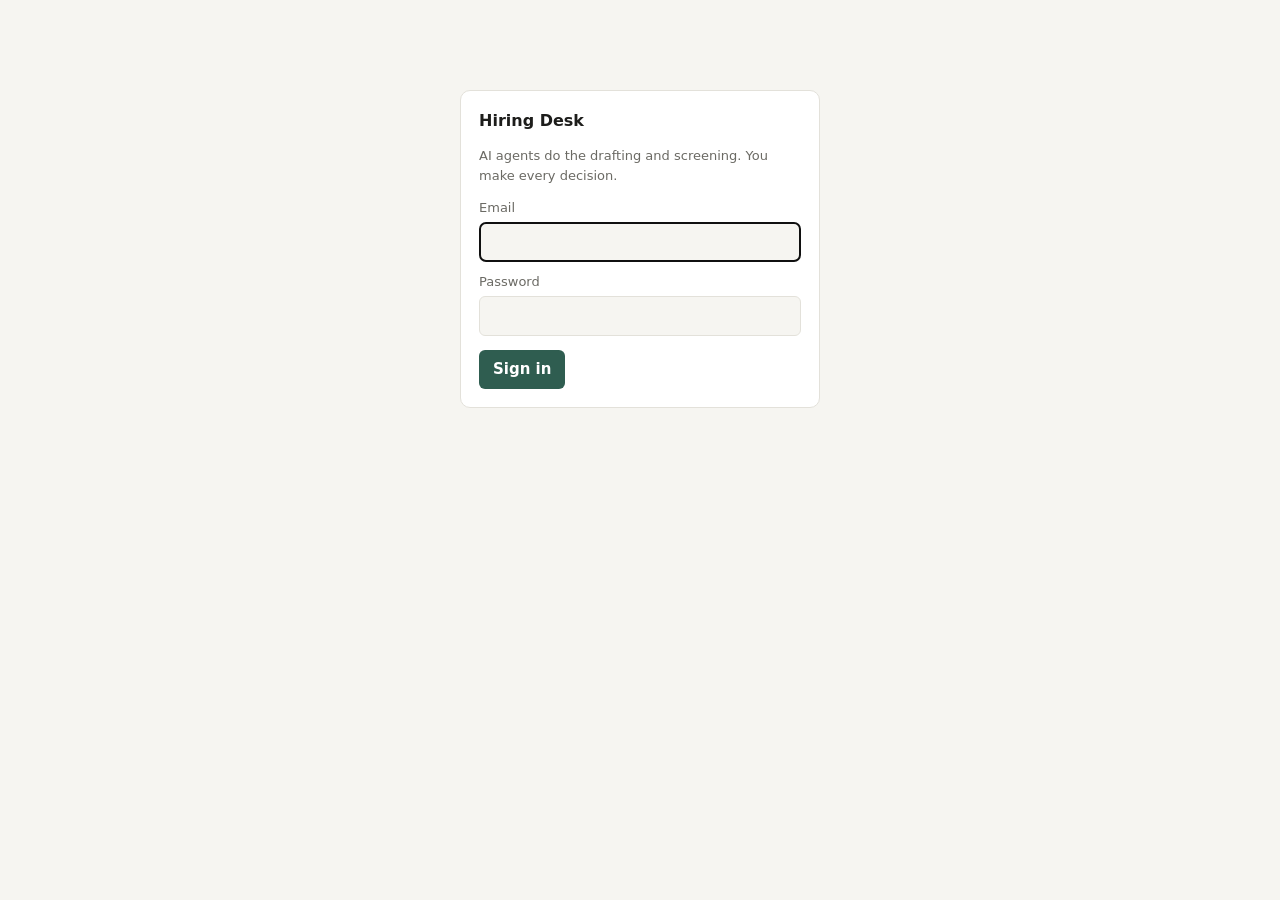
==== app/static/index.html @ 0bc6fd27 "App skeleton: HR agents, auth, tests and Dockerfile Hiring Desk prototype: four scoped AI agents (wr" ====
<!doctype html>
<html lang="en">
<head>
<meta charset="utf-8">
<meta name="viewport" content="width=device-width, initial-scale=1">
<title>Hiring Desk</title>
<style>
  :root {
    --bg: #f6f5f1; --panel: #ffffff; --ink: #1d1d1b; --muted: #6b6a64; --line: #e3e1da;
    --accent: #2f5d50; --accent-ink: #ffffff; --warn: #9a5b13; --bad: #a33a2b; --good: #2f6b3a;
    --chip: #eeece5;
  }
  @media (prefers-color-scheme: dark) {
    :root {
      --bg: #161614; --panel: #1f1f1c; --ink: #ecebe6; --muted: #9c9a92; --line: #33322e;
      --accent: #7fb8a4; --accent-ink: #10201b; --warn: #e0a95c; --bad: #e88a7b; --good: #8fcf98;
      --chip: #2a2a26;
    }
  }
  * { box-sizing: border-box; }
  body { margin: 0; background: var(--bg); color: var(--ink);
         font: 15px/1.5 system-ui, -apple-system, "Segoe UI", sans-serif; }
  header { display: flex; align-items: center; gap: 16px; padding: 14px 24px;
           border-bottom: 1px solid var(--line); background: var(--panel); flex-wrap: wrap; }
  header h1 { font-size: 17px; margin: 0; letter-spacing: .2px; }
  header .who { margin-left: auto; color: var(--muted); font-size: 13px; }
  nav { display: flex; gap: 4px; flex-wrap: wrap; }
  nav button { background: none; border: 0; padding: 6px 12px; border-radius: 6px; color: var(--muted); }
  nav button.on { background: var(--chip); color: var(--ink); font-weight: 600; }
  main { max-width: 1100px; margin: 0 auto; padding: 24px 16px 64px; }
  .panel { background: var(--panel); border: 1px solid var(--line); border-radius: 10px; padding: 18px; margin-bottom: 16px; }
  h2 { font-size: 16px; margin: 0 0 12px; }
  h3 { font-size: 14px; margin: 16px 0 6px; }
  label { display: block; font-size: 13px; color: var(--muted); margin: 10px 0 4px; }
  input, textarea, select { width: 100%; padding: 8px 10px; border: 1px solid var(--line); border-radius: 6px;
                            background: var(--bg); color: var(--ink); font: inherit; }
  textarea { min-height: 90px; resize: vertical; }
  button { font: inherit; cursor: pointer; }
  .btn { background: var(--accent); color: var(--accent-ink); border: 0; padding: 8px 14px; border-radius: 6px; font-weight: 600; }
  .btn.ghost { background: transparent; color: var(--ink); border: 1px solid var(--line); font-weight: 500; }
  .btn.small { padding: 4px 10px; font-size: 13px; }
  .btn:disabled { opacity: .5; cursor: wait; }
  .row { display: flex; gap: 8px; align-items: center; flex-wrap: wrap; }
  .grid2 { display: grid; grid-template-columns: 1fr 1fr; gap: 12px; }
  @media (max-width: 720px) { .grid2 { grid-template-columns: 1fr; } }
  table { width: 100%; border-collapse: collapse; font-size: 14px; }
  th, td { text-align: left; padding: 8px 6px; border-bottom: 1px solid var(--line); vertical-align: top; }
  th { color: var(--muted); font-weight: 500; font-size: 12px; text-transform: uppercase; letter-spacing: .4px; }
  .chip { display: inline-block; padding: 1px 8px; border-radius: 99px; background: var(--chip); font-size: 12px; }
  .score { font-variant-numeric: tabular-nums; font-weight: 700; }
  .muted { color: var(--muted); font-size: 13px; }
  .ok { color: var(--good); } .bad { color: var(--bad); } .warn { color: var(--warn); }
  pre.draft { white-space: pre-wrap; font: inherit; margin: 0; }
  .jobs { display: flex; gap: 6px; flex-wrap: wrap; margin-bottom: 12px; }
  .jobs button { border: 1px solid var(--line); background: var(--panel); color: var(--ink); padding: 6px 12px; border-radius: 99px; }
  .jobs button.on { border-color: var(--accent); box-shadow: inset 0 0 0 1px var(--accent); }
  #toast { position: fixed; bottom: 16px; left: 50%; transform: translateX(-50%); background: var(--ink); color: var(--bg);
           padding: 10px 16px; border-radius: 8px; font-size: 14px; display: none; max-width: 90vw; }
  .login { max-width: 360px; margin: 10vh auto; }
  details summary { cursor: pointer; color: var(--muted); font-size: 13px; }
  .hidden { display: none !important; }
</style>
</head>
<body>
<div id="app"></div>
<div id="toast"></div>
<script>
const $ = (s, el = document) => el.querySelector(s);
const esc = s => String(s ?? "").replace(/[&<>"']/g, c => ({"&":"&amp;","<":"&lt;",">":"&gt;",'"':"&quot;","'":"&#39;"}[c]));
const state = { token: sessionStorage.getItem("token"), user: null, tab: "jobs", jobId: null };

function toast(msg, ms = 3500) { const t = $("#toast"); t.textContent = msg; t.style.display = "block";
  clearTimeout(t._h); t._h = setTimeout(() => t.style.display = "none", ms); }

async function api(path, opts = {}) {
  const headers = opts.body instanceof FormData ? {} : { "Content-Type": "application/json" };
  if (state.token) headers.Authorization = "Bearer " + state.token;
  const res = await fetch(path, { ...opts, headers,
    body: opts.body instanceof FormData ? opts.body : opts.body && JSON.stringify(opts.body) });
  if (res.status === 401 && path !== "/auth/login") { logout(); throw new Error("Session expired, sign in again"); }
  const data = await res.json().catch(() => ({}));
  if (!res.ok) throw new Error(typeof data.detail === "string" ? data.detail : JSON.stringify(data.detail || data));
  return data;
}
async function busy(btn, fn) { btn.disabled = true; try { await fn(); } catch (e) { toast(e.message, 6000); } finally { btn.disabled = false; } }
function logout() { state.token = null; state.user = null; sessionStorage.removeItem("token"); render(); }

// ---------- login ----------
function loginView() {
  $("#app").innerHTML = `<div class="panel login"><h2>Hiring Desk</h2>
    <p class="muted">AI agents do the drafting and screening. You make every decision.</p>
    <form id="lf"><label>Email</label><input name="email" type="email" required autofocus>
    <label>Password</label><input name="password" type="password" required>
    <div style="margin-top:14px"><button class="btn">Sign in</button></div></form></div>`;
  $("#lf").onsubmit = async e => { e.preventDefault(); const f = new FormData(e.target);
    try { const r = await api("/auth/login", { method: "POST", body: { email: f.get("email"), password: f.get("password") } });
      state.token = r.access_token; state.user = r.user; sessionStorage.setItem("token", r.access_token);
      state.tab = r.user.role === "hr_admin" ? "jobs" : "mine"; render();
    } catch (err) { toast(err.message); } };
}

// ---------- shell ----------
const HR_TABS = [["jobs","Jobs & candidates"],["interviews","Interviews"],["drafts","Drafts to review"],["activity","Agent activity"],["team","Team"]];
const IV_TABS = [["mine","My interviews"]];
async function render() {
  if (!state.token) return loginView();
  if (!state.user) { try { state.user = await api("/auth/me"); } catch { return; } }
  const tabs = state.user.role === "hr_admin" ? HR_TABS : IV_TABS;
  $("#app").innerHTML = `<header><h1>Hiring Desk</h1><nav>${tabs.map(([k,l]) =>
    `<button data-tab="${k}" class="${state.tab===k?"on":""}">${l}</button>`).join("")}</nav>
    <span class="who">${esc(state.user.name)} · ${esc(state.user.role.replace("_"," "))}
    · <a href="#" id="lo">sign out</a></span></header><main id="main"></main>`;
  $("#lo").onclick = e => { e.preventDefault(); logout(); };
  document.querySelectorAll("nav button").forEach(b => b.onclick = () => { state.tab = b.dataset.tab; render(); });
  const views = { jobs: jobsView, interviews: interviewsView, drafts: draftsView, activity: activityView, team: teamView, mine: mineView };
  try { await views[state.tab](); } catch (e) { $("#main").innerHTML = `<div class="panel bad">${esc(e.message)}</div>`; }
}

// ---------- jobs & candidates ----------
async function jobsView() {
  const jobs = await api("/jobs");
  if (!state.jobId && jobs.length) state.jobId = jobs[0].id;
  const job = jobs.find(j => j.id === state.jobId);
  $("#main").innerHTML = `
    <div class="jobs">${jobs.map(j => `<button data-j="${j.id}" class="${j.id===state.jobId?"on":""}">${esc(j.title)}</button>`).join("")}
      <button id="newjob">+ New job</button></div>
    <div id="newjobp" class="panel ${jobs.length ? "hidden" : ""}"><h2>New job</h2>
      <form id="jf"><div class="grid2"><div><label>Title</label><input name="title" required></div>
      <div><label>Department</label><input name="department"></div></div>
      <label>Must-have requirements (the screening agent scores against these)</label>
      <textarea name="requirements" required placeholder="e.g. Python, FastAPI, Docker, 3+ years building APIs"></textarea>
      <label>Salary band (confidential: only the writing agent sees it, for offers)</label><input name="salary_band">
      <div style="margin-top:12px"><button class="btn">Create job</button></div></form></div>
    <div id="jobp"></div>`;
  document.querySelectorAll("[data-j]").forEach(b => b.onclick = () => { state.jobId = +b.dataset.j; render(); });
  $("#newjob").onclick = () => $("#newjobp").classList.toggle("hidden");
  $("#jf").onsubmit = async e => { e.preventDefault(); const f = Object.fromEntries(new FormData(e.target));
    try { const j = await api("/jobs", { method: "POST", body: f }); state.jobId = j.id; toast("Job created"); render(); } catch (err) { toast(err.message); } };
  if (job) await jobPanel(job);
}

async function jobPanel(job) {
  const [cands, users] = await Promise.all([api(`/jobs/${job.id}/candidates`), api("/users")]);
  const ivs = users.filter(u => u.is_active);
  $("#jobp").innerHTML = `
    <div class="panel"><div class="row"><h2 style="margin:0">${esc(job.title)}</h2>
      <span class="chip">${esc(job.department || "No department")}</span>
      <span class="muted" style="margin-left:auto">Salary band: ${esc(job.salary_band || "not set")}</span></div>
      <h3>Requirements</h3><div class="muted">${esc(job.requirements)}</div>
      <h3>Job description</h3>${job.description ? `<pre class="draft">${esc(job.description)}</pre>` : `<p class="muted">None yet.</p>`}
      <div class="row" style="margin-top:12px"><button class="btn ghost small" id="jd">✍️ Writing agent: draft job description</button></div></div>
    <div class="panel"><div class="row"><h2 style="margin:0">Candidates (${cands.length})</h2>
      <button class="btn small" id="screen" style="margin-left:auto">🔎 Screening agent: screen new resumes</button></div>
      <form id="up" class="row" style="margin:12px 0"><input type="file" name="files" multiple accept=".txt,.md,.pdf" style="flex:1">
        <button class="btn ghost small">Upload resumes</button></form>
      ${cands.length ? `<table><tr><th>Score</th><th>Candidate</th><th>Why</th><th>Status</th><th></th></tr>
      ${cands.map(c => `<tr><td class="score">${c.score ?? "–"}</td>
        <td><b>${esc(c.name)}</b><div class="muted">${esc(c.email)}</div></td>
        <td>${c.screening ? `${esc(c.screening.summary)}
          ${c.screening.strengths?.length ? `<div class="ok muted">+ ${c.screening.strengths.map(esc).join(", ")}</div>` : ""}
          ${c.screening.gaps?.length ? `<div class="warn muted">− ${c.screening.gaps.map(esc).join(", ")}</div>` : ""}` : `<span class="muted">Not screened</span>`}
          ${c.feedback_summary ? `<details><summary>Interview feedback summary</summary><pre class="draft">${esc(c.feedback_summary)}</pre></details>` : ""}
          <details><summary>Resume</summary><pre class="draft muted">${esc(c.resume_text)}</pre></details></td>
        <td><select data-st="${c.id}">${["new","screened","shortlisted","interviewing","offered","rejected"].map(s =>
          `<option ${s===c.status?"selected":""}>${s}</option>`).join("")}</select></td>
        <td><div class="row" style="flex-direction:column;align-items:stretch">
          <button class="btn ghost small" data-sched="${c.id}">📅 Schedule</button>
          <button class="btn ghost small" data-sum="${c.id}">🧾 Summarise feedback</button>
          <button class="btn ghost small" data-offer="${c.id}">📄 Draft offer</button>
          <button class="btn ghost small" data-rej="${c.id}">✉️ Draft rejection</button></div>
          <form class="hidden panel" data-sf="${c.id}" style="margin-top:8px;padding:10px">
            <label>Interviewer</label><select name="iv">${ivs.map(u => `<option value="${u.id}">${esc(u.name)} (${u.role.replace("_"," ")})</option>`).join("")}</select>
            <label>Slots to offer</label><input type="datetime-local" name="s1" required><input type="datetime-local" name="s2"><input type="datetime-local" name="s3">
            <button class="btn small" style="margin-top:8px">Propose & draft invite</button></form></td></tr>`).join("")}</table>`
      : `<p class="muted">No candidates yet. Upload .txt or .pdf resumes (try the files in sample_data/).</p>`}</div>`;

  const agent = (path, body, msg) => async () => { const r = await api(path, { method: "POST", body }); toast(msg || r.summary); render(); };
  $("#jd").onclick = e => busy(e.target, agent("/agents/writing/job_description", { job_id: job.id }, "Draft ready in 'Drafts to review'"));
  $("#screen").onclick = e => busy(e.target, agent("/agents/screening/screen", { job_id: job.id }));
  $("#up").onsubmit = e => { e.preventDefault(); const btn = $("button", e.target);
    busy(btn, async () => { const r = await api(`/jobs/${job.id}/candidates/upload`, { method: "POST", body: new FormData(e.target) });
      toast(`Added ${r.created.length}` + (r.skipped.length ? `, skipped ${r.skipped.length}: ${r.skipped.map(s => s.file + " (" + s.reason + ")").join("; ")}` : ""), 6000); render(); }); };
  document.querySelectorAll("[data-st]").forEach(s => s.onchange = async () => {
    try { await api(`/candidates/${s.dataset.st}/status`, { method: "POST", body: { status: s.value } }); toast("Status updated"); } catch (e) { toast(e.message); } });
  document.querySelectorAll("[data-offer]").forEach(b => b.onclick = () => busy(b, agent("/agents/writing/offer", { candidate_id: +b.dataset.offer }, "Offer draft ready in 'Drafts to review'")));
  document.querySelectorAll("[data-rej]").forEach(b => b.onclick = () => busy(b, agent("/agents/writing/rejection", { candidate_id: +b.dataset.rej }, "Rejection draft ready in 'Drafts to review'")));
  document.querySelectorAll("[data-sum]").forEach(b => b.onclick = () => busy(b, agent("/agents/feedback/summarize", { candidate_id: +b.dataset.sum })));
  document.querySelectorAll("[data-sched]").forEach(b => b.onclick = () => $(`[data-sf="${b.dataset.sched}"]`).classList.toggle("hidden"));
  document.querySelectorAll("[data-sf]").forEach(f => f.onsubmit = e => { e.preventDefault(); const d = new FormData(f);
    const slots = ["s1","s2","s3"].map(k => d.get(k)).filter(Boolean);
    busy($("button", f), agent("/agents/scheduling/propose", { candidate_id: +f.dataset.sf, interviewer_id: +d.get("iv"), slots }, "Interview proposed. Invite draft is in 'Drafts to review'")); });
}

// ---------- interviews ----------
async function interviewsView() {
  const rows = await api("/interviews");
  $("#main").innerHTML = `<div class="panel"><div class="row"><h2 style="margin:0">Interviews</h2>
    <button class="btn small" id="chase" style="margin-left:auto">🔔 Feedback agent: chase missing feedback</button></div>
    ${rows.length ? `<table><tr><th>Candidate</th><th>Job</th><th>Interviewer</th><th>When</th><th>Feedback</th></tr>
    ${rows.map(i => `<tr><td>${esc(i.candidate.name)}</td><td>${esc(i.job.title)}</td><td>${esc(i.interviewer.name)}</td>
      <td>${i.scheduled_at ? esc(i.scheduled_at.replace("T"," ")) : `<span class="chip">proposed</span>
        <form class="row" data-cf="${i.id}" style="margin-top:6px"><select name="slot">${i.proposed_slots.map(s => `<option>${esc(s)}</option>`).join("")}</select>
        <button class="btn ghost small">Confirm slot</button></form>`}</td>
      <td>${i.feedback ? `<b>${i.feedback.rating}/5</b> <span class="muted">${esc(i.feedback.notes)}</span>` : `<span class="muted">waiting</span>`}</td></tr>`).join("")}</table>`
    : `<p class="muted">No interviews yet. Schedule one from a candidate row.</p>`}</div>`;
  $("#chase").onclick = e => busy(e.target, async () => { const r = await api("/agents/feedback/chase", { method: "POST", body: {} }); toast(r.summary + (r.drafts.length ? ". Reminders are in 'Drafts to review'" : "")); });
  document.querySelectorAll("[data-cf]").forEach(f => f.onsubmit = e => { e.preventDefault();
    busy($("button", f), async () => { await api(`/interviews/${f.dataset.cf}/confirm`, { method: "POST", body: { slot: new FormData(f).get("slot") } }); toast("Slot confirmed"); render(); }); });
}

// ---------- drafts ----------
async function draftsView() {
  const drafts = await api("/drafts?status=pending");
  $("#main").innerHTML = `<div class="panel"><h2>Drafts to review (${drafts.length})</h2>
    <p class="muted">Agents never send anything. Edit, approve, then copy and send it yourself.</p></div>
    ${drafts.map(d => `<div class="panel" data-d="${d.id}"><div class="row"><span class="chip">${esc(d.kind.replace("_"," "))}</span>
      <span class="muted">by ${esc(d.agent)} agent${d.recipient ? " · to " + esc(d.recipient) : ""}</span></div>
      <label>Subject</label><input name="subject" value="${esc(d.subject)}">
      <label>Content</label><textarea name="content" style="min-height:200px">${esc(d.content)}</textarea>
      <div class="row" style="margin-top:10px"><button class="btn small" data-a="approve">Approve</button>
      <button class="btn ghost small" data-a="copy">Copy</button><button class="btn ghost small" data-a="discard">Discard</button></div></div>`).join("")
    || `<div class="panel muted">Nothing waiting for you.</div>`}`;
  document.querySelectorAll("[data-d]").forEach(p => p.querySelectorAll("[data-a]").forEach(b => b.onclick = () => {
    const id = p.dataset.d, content = $("[name=content]", p).value, subject = $("[name=subject]", p).value;
    if (b.dataset.a === "copy") return navigator.clipboard.writeText(subject + "\n\n" + content).then(() => toast("Copied"));
    busy(b, async () => { await api(`/drafts/${id}/${b.dataset.a}`, { method: "POST", body: b.dataset.a === "approve" ? { content, subject } : {} });
      toast(b.dataset.a === "approve" ? "Approved" : "Discarded"); render(); }); }));
}

// ---------- activity ----------
async function activityView() {
  const [runs, agents] = await Promise.all([api("/agent-runs"), api("/agents")]);
  $("#main").innerHTML = `<div class="panel"><h2>What each agent is allowed to touch</h2><table>
    <tr><th>Agent</th><th>Does</th><th>Scopes</th></tr>${agents.map(a => `<tr><td><b>${esc(a.name)}</b></td><td>${esc(a.description)}</td>
    <td>${a.scopes.map(s => `<span class="chip" title="${esc(s.meaning)}">${esc(s.scope)}</span>`).join(" ")}</td></tr>`).join("")}</table></div>
    <div class="panel"><h2>Agent activity log</h2><p class="muted">Every agent run, including denied and failed ones. Full traces are in AgentOps when it's configured.</p>
    ${runs.length ? `<table><tr><th>When</th><th>Agent</th><th>By</th><th>Result</th><th>Scopes used</th><th>ms</th></tr>
    ${runs.map(r => `<tr><td class="muted">${esc(r.created_at.replace("T"," "))}</td><td>${esc(r.agent)}.${esc(r.action)}</td><td>${esc(r.user)}</td>
      <td class="${r.status==="success"?"ok":"bad"}">${esc(r.status)}<div class="muted">${esc(r.summary || r.error)}</div></td>
      <td>${r.scopes_used.map(s => `<span class="chip">${esc(s)}</span>`).join(" ")}</td><td class="muted">${r.duration_ms}</td></tr>`).join("")}</table>`
    : `<p class="muted">No agent runs yet.</p>`}</div>`;
}

// ---------- team ----------
async function teamView() {
  const users = await api("/users");
  $("#main").innerHTML = `<div class="panel"><h2>Team</h2><table><tr><th>Name</th><th>Email</th><th>Role</th><th></th></tr>
    ${users.map(u => `<tr><td>${esc(u.name)}</td><td>${esc(u.email)}</td><td><span class="chip">${esc(u.role.replace("_"," "))}</span></td>
    <td>${u.is_active ? (u.id === state.user.id ? "" : `<button class="btn ghost small" data-off="${u.id}">Deactivate</button>`) : `<span class="muted">deactivated</span>`}</td></tr>`).join("")}</table></div>
    <div class="panel"><h2>Add a person</h2><form id="uf"><div class="grid2">
      <div><label>Name</label><input name="name" required></div><div><label>Email</label><input name="email" type="email" required></div>
      <div><label>Temporary password (8+ characters)</label><input name="password" minlength="8" required></div>
      <div><label>Role</label><select name="role"><option value="interviewer">interviewer</option><option value="hr_admin">hr admin</option></select></div></div>
      <div style="margin-top:12px"><button class="btn">Add</button></div></form></div>`;
  $("#uf").onsubmit = async e => { e.preventDefault();
    try { await api("/users", { method: "POST", body: Object.fromEntries(new FormData(e.target)) }); toast("Added"); render(); } catch (err) { toast(err.message); } };
  document.querySelectorAll("[data-off]").forEach(b => b.onclick = () => busy(b, async () => { await api(`/users/${b.dataset.off}/deactivate`, { method: "POST" }); render(); }));
}

// ---------- interviewer ----------
async function mineView() {
  const rows = await api("/my/interviews");
  $("#main").innerHTML = rows.map(i => `<div class="panel"><div class="row"><h2 style="margin:0">${esc(i.candidate.name)}</h2>
      <span class="chip">${esc(i.job.title)}</span><span class="muted" style="margin-left:auto">${i.scheduled_at ? esc(i.scheduled_at.replace("T"," ")) : "time not confirmed yet"}</span></div>
      <details style="margin-top:8px" data-res="${i.candidate.id}"><summary>Resume</summary><pre class="draft muted">Loading…</pre></details>
      ${i.feedback ? `<p><b>Your feedback:</b> ${i.feedback.rating}/5 · ${esc(i.feedback.notes)}</p>`
      : i.scheduled_at ? `<form data-fb="${i.id}"><label>Rating</label><select name="rating">${[5,4,3,2,1].map(n => `<option>${n}</option>`).join("")}</select>
        <label>Notes</label><textarea name="notes" required></textarea><div style="margin-top:10px"><button class="btn small">Submit feedback</button></div></form>` : ""}</div>`).join("")
    || `<div class="panel muted">No interviews assigned to you yet.</div>`;
  document.querySelectorAll("[data-res]").forEach(d => d.addEventListener("toggle", async () => {
    if (!d.open || d._loaded) return; d._loaded = true;
    try { $("pre", d).textContent = (await api(`/candidates/${d.dataset.res}`)).resume_text; } catch (e) { $("pre", d).textContent = e.message; } }));
  document.querySelectorAll("[data-fb]").forEach(f => f.onsubmit = e => { e.preventDefault(); const d = new FormData(f);
    busy($("button", f), async () => { await api(`/interviews/${f.dataset.fb}/feedback`, { method: "POST", body: { rating: +d.get("rating"), notes: d.get("notes") } }); toast("Thanks, feedback saved"); render(); }); });
}

render();
</script>
</body>
</html>
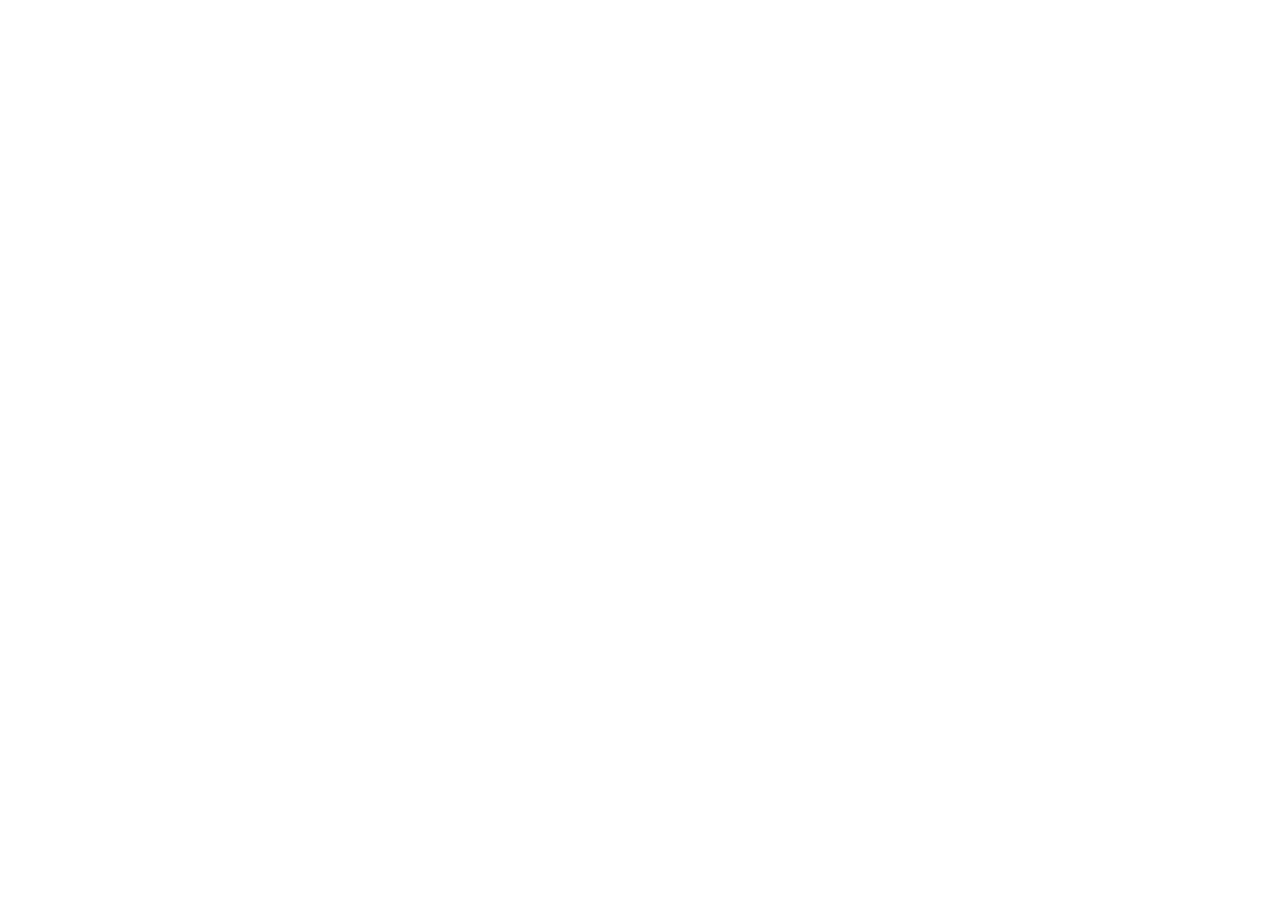
==== commit 9da91801: "Rebuild the UI as an HR cockpit Today view (what needs you, getting-started checklist, stage track p" ====
--- a/app/static/index.html
+++ b/app/static/index.html
@@ -4,277 +4,17 @@
 <meta charset="utf-8">
 <meta name="viewport" content="width=device-width, initial-scale=1">
 <title>Hiring Desk</title>
-<style>
-  :root {
-    --bg: #f6f5f1; --panel: #ffffff; --ink: #1d1d1b; --muted: #6b6a64; --line: #e3e1da;
-    --accent: #2f5d50; --accent-ink: #ffffff; --warn: #9a5b13; --bad: #a33a2b; --good: #2f6b3a;
-    --chip: #eeece5;
-  }
-  @media (prefers-color-scheme: dark) {
-    :root {
-      --bg: #161614; --panel: #1f1f1c; --ink: #ecebe6; --muted: #9c9a92; --line: #33322e;
-      --accent: #7fb8a4; --accent-ink: #10201b; --warn: #e0a95c; --bad: #e88a7b; --good: #8fcf98;
-      --chip: #2a2a26;
-    }
-  }
-  * { box-sizing: border-box; }
-  body { margin: 0; background: var(--bg); color: var(--ink);
-         font: 15px/1.5 system-ui, -apple-system, "Segoe UI", sans-serif; }
-  header { display: flex; align-items: center; gap: 16px; padding: 14px 24px;
-           border-bottom: 1px solid var(--line); background: var(--panel); flex-wrap: wrap; }
-  header h1 { font-size: 17px; margin: 0; letter-spacing: .2px; }
-  header .who { margin-left: auto; color: var(--muted); font-size: 13px; }
-  nav { display: flex; gap: 4px; flex-wrap: wrap; }
-  nav button { background: none; border: 0; padding: 6px 12px; border-radius: 6px; color: var(--muted); }
-  nav button.on { background: var(--chip); color: var(--ink); font-weight: 600; }
-  main { max-width: 1100px; margin: 0 auto; padding: 24px 16px 64px; }
-  .panel { background: var(--panel); border: 1px solid var(--line); border-radius: 10px; padding: 18px; margin-bottom: 16px; }
-  h2 { font-size: 16px; margin: 0 0 12px; }
-  h3 { font-size: 14px; margin: 16px 0 6px; }
-  label { display: block; font-size: 13px; color: var(--muted); margin: 10px 0 4px; }
-  input, textarea, select { width: 100%; padding: 8px 10px; border: 1px solid var(--line); border-radius: 6px;
-                            background: var(--bg); color: var(--ink); font: inherit; }
-  textarea { min-height: 90px; resize: vertical; }
-  button { font: inherit; cursor: pointer; }
-  .btn { background: var(--accent); color: var(--accent-ink); border: 0; padding: 8px 14px; border-radius: 6px; font-weight: 600; }
-  .btn.ghost { background: transparent; color: var(--ink); border: 1px solid var(--line); font-weight: 500; }
-  .btn.small { padding: 4px 10px; font-size: 13px; }
-  .btn:disabled { opacity: .5; cursor: wait; }
-  .row { display: flex; gap: 8px; align-items: center; flex-wrap: wrap; }
-  .grid2 { display: grid; grid-template-columns: 1fr 1fr; gap: 12px; }
-  @media (max-width: 720px) { .grid2 { grid-template-columns: 1fr; } }
-  table { width: 100%; border-collapse: collapse; font-size: 14px; }
-  th, td { text-align: left; padding: 8px 6px; border-bottom: 1px solid var(--line); vertical-align: top; }
-  th { color: var(--muted); font-weight: 500; font-size: 12px; text-transform: uppercase; letter-spacing: .4px; }
-  .chip { display: inline-block; padding: 1px 8px; border-radius: 99px; background: var(--chip); font-size: 12px; }
-  .score { font-variant-numeric: tabular-nums; font-weight: 700; }
-  .muted { color: var(--muted); font-size: 13px; }
-  .ok { color: var(--good); } .bad { color: var(--bad); } .warn { color: var(--warn); }
-  pre.draft { white-space: pre-wrap; font: inherit; margin: 0; }
-  .jobs { display: flex; gap: 6px; flex-wrap: wrap; margin-bottom: 12px; }
-  .jobs button { border: 1px solid var(--line); background: var(--panel); color: var(--ink); padding: 6px 12px; border-radius: 99px; }
-  .jobs button.on { border-color: var(--accent); box-shadow: inset 0 0 0 1px var(--accent); }
-  #toast { position: fixed; bottom: 16px; left: 50%; transform: translateX(-50%); background: var(--ink); color: var(--bg);
-           padding: 10px 16px; border-radius: 8px; font-size: 14px; display: none; max-width: 90vw; }
-  .login { max-width: 360px; margin: 10vh auto; }
-  details summary { cursor: pointer; color: var(--muted); font-size: 13px; }
-  .hidden { display: none !important; }
-</style>
+<link rel="icon" href="data:image/svg+xml,%3Csvg xmlns='http://www.w3.org/2000/svg' viewBox='0 0 32 32'%3E%3Crect width='32' height='32' rx='8' fill='%230e5e57'/%3E%3Cpath d='M11 11V9.5A1.5 1.5 0 0 1 12.5 8h7A1.5 1.5 0 0 1 21 9.5V11M8 11h16v12H8z' fill='none' stroke='white' stroke-width='2' stroke-linejoin='round'/%3E%3C/svg%3E">
+<link rel="preconnect" href="https://fonts.googleapis.com">
+<link rel="preconnect" href="https://fonts.gstatic.com" crossorigin>
+<link href="https://fonts.googleapis.com/css2?family=Hanken+Grotesk:wght@400;500;600;700&display=swap" rel="stylesheet">
+<link rel="stylesheet" href="/static/app.css">
 </head>
 <body>
-<div id="app"></div>
-<div id="toast"></div>
-<script>
-const $ = (s, el = document) => el.querySelector(s);
-const esc = s => String(s ?? "").replace(/[&<>"']/g, c => ({"&":"&amp;","<":"&lt;",">":"&gt;",'"':"&quot;","'":"&#39;"}[c]));
-const state = { token: sessionStorage.getItem("token"), user: null, tab: "jobs", jobId: null };
-
-function toast(msg, ms = 3500) { const t = $("#toast"); t.textContent = msg; t.style.display = "block";
-  clearTimeout(t._h); t._h = setTimeout(() => t.style.display = "none", ms); }
-
-async function api(path, opts = {}) {
-  const headers = opts.body instanceof FormData ? {} : { "Content-Type": "application/json" };
-  if (state.token) headers.Authorization = "Bearer " + state.token;
-  const res = await fetch(path, { ...opts, headers,
-    body: opts.body instanceof FormData ? opts.body : opts.body && JSON.stringify(opts.body) });
-  if (res.status === 401 && path !== "/auth/login") { logout(); throw new Error("Session expired, sign in again"); }
-  const data = await res.json().catch(() => ({}));
-  if (!res.ok) throw new Error(typeof data.detail === "string" ? data.detail : JSON.stringify(data.detail || data));
-  return data;
-}
-async function busy(btn, fn) { btn.disabled = true; try { await fn(); } catch (e) { toast(e.message, 6000); } finally { btn.disabled = false; } }
-function logout() { state.token = null; state.user = null; sessionStorage.removeItem("token"); render(); }
-
-// ---------- login ----------
-function loginView() {
-  $("#app").innerHTML = `<div class="panel login"><h2>Hiring Desk</h2>
-    <p class="muted">AI agents do the drafting and screening. You make every decision.</p>
-    <form id="lf"><label>Email</label><input name="email" type="email" required autofocus>
-    <label>Password</label><input name="password" type="password" required>
-    <div style="margin-top:14px"><button class="btn">Sign in</button></div></form></div>`;
-  $("#lf").onsubmit = async e => { e.preventDefault(); const f = new FormData(e.target);
-    try { const r = await api("/auth/login", { method: "POST", body: { email: f.get("email"), password: f.get("password") } });
-      state.token = r.access_token; state.user = r.user; sessionStorage.setItem("token", r.access_token);
-      state.tab = r.user.role === "hr_admin" ? "jobs" : "mine"; render();
-    } catch (err) { toast(err.message); } };
-}
-
-// ---------- shell ----------
-const HR_TABS = [["jobs","Jobs & candidates"],["interviews","Interviews"],["drafts","Drafts to review"],["activity","Agent activity"],["team","Team"]];
-const IV_TABS = [["mine","My interviews"]];
-async function render() {
-  if (!state.token) return loginView();
-  if (!state.user) { try { state.user = await api("/auth/me"); } catch { return; } }
-  const tabs = state.user.role === "hr_admin" ? HR_TABS : IV_TABS;
-  $("#app").innerHTML = `<header><h1>Hiring Desk</h1><nav>${tabs.map(([k,l]) =>
-    `<button data-tab="${k}" class="${state.tab===k?"on":""}">${l}</button>`).join("")}</nav>
-    <span class="who">${esc(state.user.name)} · ${esc(state.user.role.replace("_"," "))}
-    · <a href="#" id="lo">sign out</a></span></header><main id="main"></main>`;
-  $("#lo").onclick = e => { e.preventDefault(); logout(); };
-  document.querySelectorAll("nav button").forEach(b => b.onclick = () => { state.tab = b.dataset.tab; render(); });
-  const views = { jobs: jobsView, interviews: interviewsView, drafts: draftsView, activity: activityView, team: teamView, mine: mineView };
-  try { await views[state.tab](); } catch (e) { $("#main").innerHTML = `<div class="panel bad">${esc(e.message)}</div>`; }
-}
-
-// ---------- jobs & candidates ----------
-async function jobsView() {
-  const jobs = await api("/jobs");
-  if (!state.jobId && jobs.length) state.jobId = jobs[0].id;
-  const job = jobs.find(j => j.id === state.jobId);
-  $("#main").innerHTML = `
-    <div class="jobs">${jobs.map(j => `<button data-j="${j.id}" class="${j.id===state.jobId?"on":""}">${esc(j.title)}</button>`).join("")}
-      <button id="newjob">+ New job</button></div>
-    <div id="newjobp" class="panel ${jobs.length ? "hidden" : ""}"><h2>New job</h2>
-      <form id="jf"><div class="grid2"><div><label>Title</label><input name="title" required></div>
-      <div><label>Department</label><input name="department"></div></div>
-      <label>Must-have requirements (the screening agent scores against these)</label>
-      <textarea name="requirements" required placeholder="e.g. Python, FastAPI, Docker, 3+ years building APIs"></textarea>
-      <label>Salary band (confidential: only the writing agent sees it, for offers)</label><input name="salary_band">
-      <div style="margin-top:12px"><button class="btn">Create job</button></div></form></div>
-    <div id="jobp"></div>`;
-  document.querySelectorAll("[data-j]").forEach(b => b.onclick = () => { state.jobId = +b.dataset.j; render(); });
-  $("#newjob").onclick = () => $("#newjobp").classList.toggle("hidden");
-  $("#jf").onsubmit = async e => { e.preventDefault(); const f = Object.fromEntries(new FormData(e.target));
-    try { const j = await api("/jobs", { method: "POST", body: f }); state.jobId = j.id; toast("Job created"); render(); } catch (err) { toast(err.message); } };
-  if (job) await jobPanel(job);
-}
-
-async function jobPanel(job) {
-  const [cands, users] = await Promise.all([api(`/jobs/${job.id}/candidates`), api("/users")]);
-  const ivs = users.filter(u => u.is_active);
-  $("#jobp").innerHTML = `
-    <div class="panel"><div class="row"><h2 style="margin:0">${esc(job.title)}</h2>
-      <span class="chip">${esc(job.department || "No department")}</span>
-      <span class="muted" style="margin-left:auto">Salary band: ${esc(job.salary_band || "not set")}</span></div>
-      <h3>Requirements</h3><div class="muted">${esc(job.requirements)}</div>
-      <h3>Job description</h3>${job.description ? `<pre class="draft">${esc(job.description)}</pre>` : `<p class="muted">None yet.</p>`}
-      <div class="row" style="margin-top:12px"><button class="btn ghost small" id="jd">✍️ Writing agent: draft job description</button></div></div>
-    <div class="panel"><div class="row"><h2 style="margin:0">Candidates (${cands.length})</h2>
-      <button class="btn small" id="screen" style="margin-left:auto">🔎 Screening agent: screen new resumes</button></div>
-      <form id="up" class="row" style="margin:12px 0"><input type="file" name="files" multiple accept=".txt,.md,.pdf" style="flex:1">
-        <button class="btn ghost small">Upload resumes</button></form>
-      ${cands.length ? `<table><tr><th>Score</th><th>Candidate</th><th>Why</th><th>Status</th><th></th></tr>
-      ${cands.map(c => `<tr><td class="score">${c.score ?? "–"}</td>
-        <td><b>${esc(c.name)}</b><div class="muted">${esc(c.email)}</div></td>
-        <td>${c.screening ? `${esc(c.screening.summary)}
-          ${c.screening.strengths?.length ? `<div class="ok muted">+ ${c.screening.strengths.map(esc).join(", ")}</div>` : ""}
-          ${c.screening.gaps?.length ? `<div class="warn muted">− ${c.screening.gaps.map(esc).join(", ")}</div>` : ""}` : `<span class="muted">Not screened</span>`}
-          ${c.feedback_summary ? `<details><summary>Interview feedback summary</summary><pre class="draft">${esc(c.feedback_summary)}</pre></details>` : ""}
-          <details><summary>Resume</summary><pre class="draft muted">${esc(c.resume_text)}</pre></details></td>
-        <td><select data-st="${c.id}">${["new","screened","shortlisted","interviewing","offered","rejected"].map(s =>
-          `<option ${s===c.status?"selected":""}>${s}</option>`).join("")}</select></td>
-        <td><div class="row" style="flex-direction:column;align-items:stretch">
-          <button class="btn ghost small" data-sched="${c.id}">📅 Schedule</button>
-          <button class="btn ghost small" data-sum="${c.id}">🧾 Summarise feedback</button>
-          <button class="btn ghost small" data-offer="${c.id}">📄 Draft offer</button>
-          <button class="btn ghost small" data-rej="${c.id}">✉️ Draft rejection</button></div>
-          <form class="hidden panel" data-sf="${c.id}" style="margin-top:8px;padding:10px">
-            <label>Interviewer</label><select name="iv">${ivs.map(u => `<option value="${u.id}">${esc(u.name)} (${u.role.replace("_"," ")})</option>`).join("")}</select>
-            <label>Slots to offer</label><input type="datetime-local" name="s1" required><input type="datetime-local" name="s2"><input type="datetime-local" name="s3">
-            <button class="btn small" style="margin-top:8px">Propose & draft invite</button></form></td></tr>`).join("")}</table>`
-      : `<p class="muted">No candidates yet. Upload .txt or .pdf resumes (try the files in sample_data/).</p>`}</div>`;
-
-  const agent = (path, body, msg) => async () => { const r = await api(path, { method: "POST", body }); toast(msg || r.summary); render(); };
-  $("#jd").onclick = e => busy(e.target, agent("/agents/writing/job_description", { job_id: job.id }, "Draft ready in 'Drafts to review'"));
-  $("#screen").onclick = e => busy(e.target, agent("/agents/screening/screen", { job_id: job.id }));
-  $("#up").onsubmit = e => { e.preventDefault(); const btn = $("button", e.target);
-    busy(btn, async () => { const r = await api(`/jobs/${job.id}/candidates/upload`, { method: "POST", body: new FormData(e.target) });
-      toast(`Added ${r.created.length}` + (r.skipped.length ? `, skipped ${r.skipped.length}: ${r.skipped.map(s => s.file + " (" + s.reason + ")").join("; ")}` : ""), 6000); render(); }); };
-  document.querySelectorAll("[data-st]").forEach(s => s.onchange = async () => {
-    try { await api(`/candidates/${s.dataset.st}/status`, { method: "POST", body: { status: s.value } }); toast("Status updated"); } catch (e) { toast(e.message); } });
-  document.querySelectorAll("[data-offer]").forEach(b => b.onclick = () => busy(b, agent("/agents/writing/offer", { candidate_id: +b.dataset.offer }, "Offer draft ready in 'Drafts to review'")));
-  document.querySelectorAll("[data-rej]").forEach(b => b.onclick = () => busy(b, agent("/agents/writing/rejection", { candidate_id: +b.dataset.rej }, "Rejection draft ready in 'Drafts to review'")));
-  document.querySelectorAll("[data-sum]").forEach(b => b.onclick = () => busy(b, agent("/agents/feedback/summarize", { candidate_id: +b.dataset.sum })));
-  document.querySelectorAll("[data-sched]").forEach(b => b.onclick = () => $(`[data-sf="${b.dataset.sched}"]`).classList.toggle("hidden"));
-  document.querySelectorAll("[data-sf]").forEach(f => f.onsubmit = e => { e.preventDefault(); const d = new FormData(f);
-    const slots = ["s1","s2","s3"].map(k => d.get(k)).filter(Boolean);
-    busy($("button", f), agent("/agents/scheduling/propose", { candidate_id: +f.dataset.sf, interviewer_id: +d.get("iv"), slots }, "Interview proposed. Invite draft is in 'Drafts to review'")); });
-}
-
-// ---------- interviews ----------
-async function interviewsView() {
-  const rows = await api("/interviews");
-  $("#main").innerHTML = `<div class="panel"><div class="row"><h2 style="margin:0">Interviews</h2>
-    <button class="btn small" id="chase" style="margin-left:auto">🔔 Feedback agent: chase missing feedback</button></div>
-    ${rows.length ? `<table><tr><th>Candidate</th><th>Job</th><th>Interviewer</th><th>When</th><th>Feedback</th></tr>
-    ${rows.map(i => `<tr><td>${esc(i.candidate.name)}</td><td>${esc(i.job.title)}</td><td>${esc(i.interviewer.name)}</td>
-      <td>${i.scheduled_at ? esc(i.scheduled_at.replace("T"," ")) : `<span class="chip">proposed</span>
-        <form class="row" data-cf="${i.id}" style="margin-top:6px"><select name="slot">${i.proposed_slots.map(s => `<option>${esc(s)}</option>`).join("")}</select>
-        <button class="btn ghost small">Confirm slot</button></form>`}</td>
-      <td>${i.feedback ? `<b>${i.feedback.rating}/5</b> <span class="muted">${esc(i.feedback.notes)}</span>` : `<span class="muted">waiting</span>`}</td></tr>`).join("")}</table>`
-    : `<p class="muted">No interviews yet. Schedule one from a candidate row.</p>`}</div>`;
-  $("#chase").onclick = e => busy(e.target, async () => { const r = await api("/agents/feedback/chase", { method: "POST", body: {} }); toast(r.summary + (r.drafts.length ? ". Reminders are in 'Drafts to review'" : "")); });
-  document.querySelectorAll("[data-cf]").forEach(f => f.onsubmit = e => { e.preventDefault();
-    busy($("button", f), async () => { await api(`/interviews/${f.dataset.cf}/confirm`, { method: "POST", body: { slot: new FormData(f).get("slot") } }); toast("Slot confirmed"); render(); }); });
-}
-
-// ---------- drafts ----------
-async function draftsView() {
-  const drafts = await api("/drafts?status=pending");
-  $("#main").innerHTML = `<div class="panel"><h2>Drafts to review (${drafts.length})</h2>
-    <p class="muted">Agents never send anything. Edit, approve, then copy and send it yourself.</p></div>
-    ${drafts.map(d => `<div class="panel" data-d="${d.id}"><div class="row"><span class="chip">${esc(d.kind.replace("_"," "))}</span>
-      <span class="muted">by ${esc(d.agent)} agent${d.recipient ? " · to " + esc(d.recipient) : ""}</span></div>
-      <label>Subject</label><input name="subject" value="${esc(d.subject)}">
-      <label>Content</label><textarea name="content" style="min-height:200px">${esc(d.content)}</textarea>
-      <div class="row" style="margin-top:10px"><button class="btn small" data-a="approve">Approve</button>
-      <button class="btn ghost small" data-a="copy">Copy</button><button class="btn ghost small" data-a="discard">Discard</button></div></div>`).join("")
-    || `<div class="panel muted">Nothing waiting for you.</div>`}`;
-  document.querySelectorAll("[data-d]").forEach(p => p.querySelectorAll("[data-a]").forEach(b => b.onclick = () => {
-    const id = p.dataset.d, content = $("[name=content]", p).value, subject = $("[name=subject]", p).value;
-    if (b.dataset.a === "copy") return navigator.clipboard.writeText(subject + "\n\n" + content).then(() => toast("Copied"));
-    busy(b, async () => { await api(`/drafts/${id}/${b.dataset.a}`, { method: "POST", body: b.dataset.a === "approve" ? { content, subject } : {} });
-      toast(b.dataset.a === "approve" ? "Approved" : "Discarded"); render(); }); }));
-}
-
-// ---------- activity ----------
-async function activityView() {
-  const [runs, agents] = await Promise.all([api("/agent-runs"), api("/agents")]);
-  $("#main").innerHTML = `<div class="panel"><h2>What each agent is allowed to touch</h2><table>
-    <tr><th>Agent</th><th>Does</th><th>Scopes</th></tr>${agents.map(a => `<tr><td><b>${esc(a.name)}</b></td><td>${esc(a.description)}</td>
-    <td>${a.scopes.map(s => `<span class="chip" title="${esc(s.meaning)}">${esc(s.scope)}</span>`).join(" ")}</td></tr>`).join("")}</table></div>
-    <div class="panel"><h2>Agent activity log</h2><p class="muted">Every agent run, including denied and failed ones. Full traces are in AgentOps when it's configured.</p>
-    ${runs.length ? `<table><tr><th>When</th><th>Agent</th><th>By</th><th>Result</th><th>Scopes used</th><th>ms</th></tr>
-    ${runs.map(r => `<tr><td class="muted">${esc(r.created_at.replace("T"," "))}</td><td>${esc(r.agent)}.${esc(r.action)}</td><td>${esc(r.user)}</td>
-      <td class="${r.status==="success"?"ok":"bad"}">${esc(r.status)}<div class="muted">${esc(r.summary || r.error)}</div></td>
-      <td>${r.scopes_used.map(s => `<span class="chip">${esc(s)}</span>`).join(" ")}</td><td class="muted">${r.duration_ms}</td></tr>`).join("")}</table>`
-    : `<p class="muted">No agent runs yet.</p>`}</div>`;
-}
-
-// ---------- team ----------
-async function teamView() {
-  const users = await api("/users");
-  $("#main").innerHTML = `<div class="panel"><h2>Team</h2><table><tr><th>Name</th><th>Email</th><th>Role</th><th></th></tr>
-    ${users.map(u => `<tr><td>${esc(u.name)}</td><td>${esc(u.email)}</td><td><span class="chip">${esc(u.role.replace("_"," "))}</span></td>
-    <td>${u.is_active ? (u.id === state.user.id ? "" : `<button class="btn ghost small" data-off="${u.id}">Deactivate</button>`) : `<span class="muted">deactivated</span>`}</td></tr>`).join("")}</table></div>
-    <div class="panel"><h2>Add a person</h2><form id="uf"><div class="grid2">
-      <div><label>Name</label><input name="name" required></div><div><label>Email</label><input name="email" type="email" required></div>
-      <div><label>Temporary password (8+ characters)</label><input name="password" minlength="8" required></div>
-      <div><label>Role</label><select name="role"><option value="interviewer">interviewer</option><option value="hr_admin">hr admin</option></select></div></div>
-      <div style="margin-top:12px"><button class="btn">Add</button></div></form></div>`;
-  $("#uf").onsubmit = async e => { e.preventDefault();
-    try { await api("/users", { method: "POST", body: Object.fromEntries(new FormData(e.target)) }); toast("Added"); render(); } catch (err) { toast(err.message); } };
-  document.querySelectorAll("[data-off]").forEach(b => b.onclick = () => busy(b, async () => { await api(`/users/${b.dataset.off}/deactivate`, { method: "POST" }); render(); }));
-}
-
-// ---------- interviewer ----------
-async function mineView() {
-  const rows = await api("/my/interviews");
-  $("#main").innerHTML = rows.map(i => `<div class="panel"><div class="row"><h2 style="margin:0">${esc(i.candidate.name)}</h2>
-      <span class="chip">${esc(i.job.title)}</span><span class="muted" style="margin-left:auto">${i.scheduled_at ? esc(i.scheduled_at.replace("T"," ")) : "time not confirmed yet"}</span></div>
-      <details style="margin-top:8px" data-res="${i.candidate.id}"><summary>Resume</summary><pre class="draft muted">Loading…</pre></details>
-      ${i.feedback ? `<p><b>Your feedback:</b> ${i.feedback.rating}/5 · ${esc(i.feedback.notes)}</p>`
-      : i.scheduled_at ? `<form data-fb="${i.id}"><label>Rating</label><select name="rating">${[5,4,3,2,1].map(n => `<option>${n}</option>`).join("")}</select>
-        <label>Notes</label><textarea name="notes" required></textarea><div style="margin-top:10px"><button class="btn small">Submit feedback</button></div></form>` : ""}</div>`).join("")
-    || `<div class="panel muted">No interviews assigned to you yet.</div>`;
-  document.querySelectorAll("[data-res]").forEach(d => d.addEventListener("toggle", async () => {
-    if (!d.open || d._loaded) return; d._loaded = true;
-    try { $("pre", d).textContent = (await api(`/candidates/${d.dataset.res}`)).resume_text; } catch (e) { $("pre", d).textContent = e.message; } }));
-  document.querySelectorAll("[data-fb]").forEach(f => f.onsubmit = e => { e.preventDefault(); const d = new FormData(f);
-    busy($("button", f), async () => { await api(`/interviews/${f.dataset.fb}/feedback`, { method: "POST", body: { rating: +d.get("rating"), notes: d.get("notes") } }); toast("Thanks, feedback saved"); render(); }); });
-}
-
-render();
-</script>
+<div id="app" aria-live="polite"></div>
+<div id="toast" role="status"></div>
+<dialog id="modal"><div id="modal-body"></div></dialog>
+<script src="/static/vendor/lucide.min.js"></script>
+<script src="/static/app.js"></script>
 </body>
 </html>
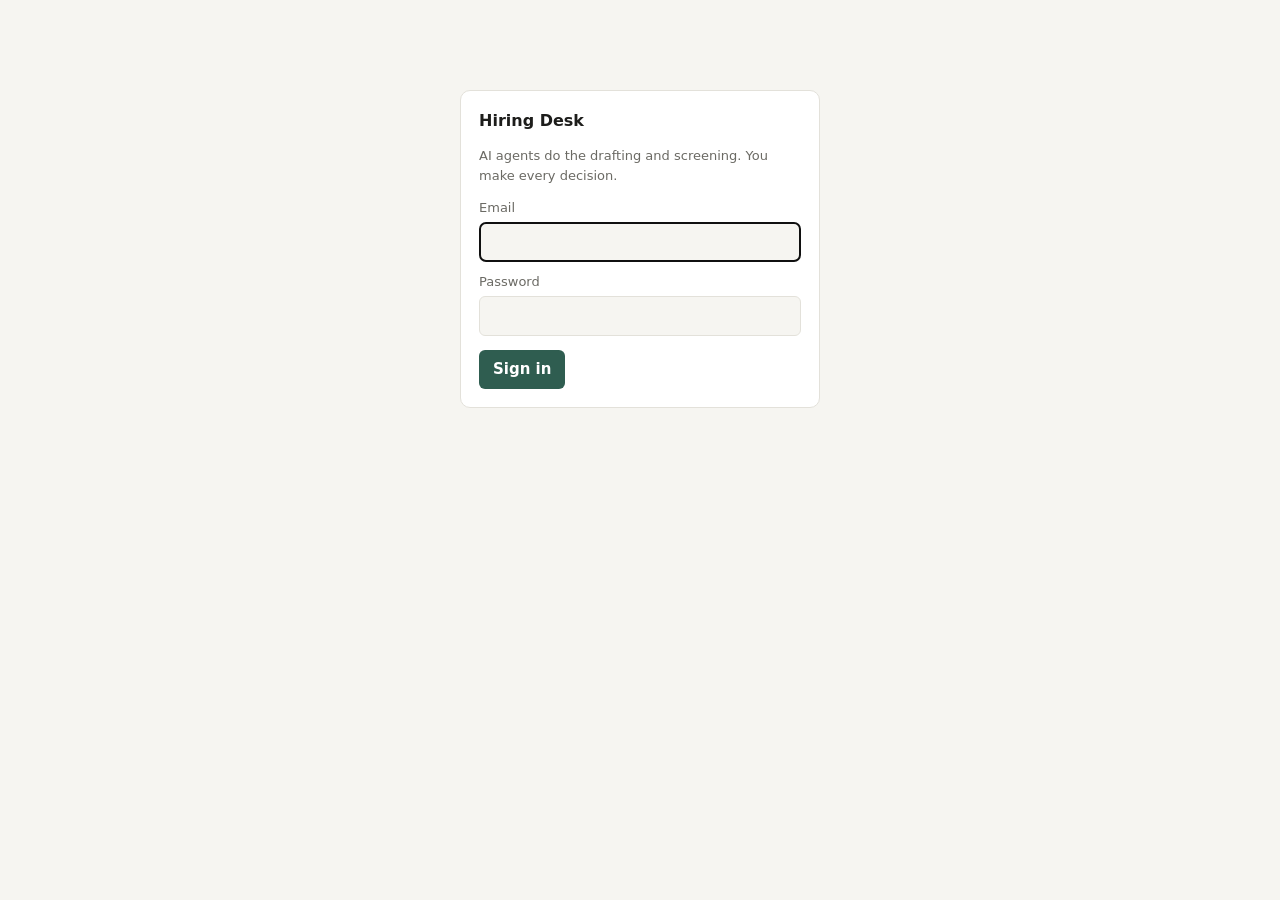
==== commit 91b3651f: "Add interview kit agent with scoped context and tests" ====
--- a/app/static/index.html
+++ b/app/static/index.html
@@ -4,17 +4,283 @@
 <meta charset="utf-8">
 <meta name="viewport" content="width=device-width, initial-scale=1">
 <title>Hiring Desk</title>
-<link rel="icon" href="data:image/svg+xml,%3Csvg xmlns='http://www.w3.org/2000/svg' viewBox='0 0 32 32'%3E%3Crect width='32' height='32' rx='8' fill='%230e5e57'/%3E%3Cpath d='M11 11V9.5A1.5 1.5 0 0 1 12.5 8h7A1.5 1.5 0 0 1 21 9.5V11M8 11h16v12H8z' fill='none' stroke='white' stroke-width='2' stroke-linejoin='round'/%3E%3C/svg%3E">
-<link rel="preconnect" href="https://fonts.googleapis.com">
-<link rel="preconnect" href="https://fonts.gstatic.com" crossorigin>
-<link href="https://fonts.googleapis.com/css2?family=Hanken+Grotesk:wght@400;500;600;700&display=swap" rel="stylesheet">
-<link rel="stylesheet" href="/static/app.css">
+<style>
+  :root {
+    --bg: #f6f5f1; --panel: #ffffff; --ink: #1d1d1b; --muted: #6b6a64; --line: #e3e1da;
+    --accent: #2f5d50; --accent-ink: #ffffff; --warn: #9a5b13; --bad: #a33a2b; --good: #2f6b3a;
+    --chip: #eeece5;
+  }
+  @media (prefers-color-scheme: dark) {
+    :root {
+      --bg: #161614; --panel: #1f1f1c; --ink: #ecebe6; --muted: #9c9a92; --line: #33322e;
+      --accent: #7fb8a4; --accent-ink: #10201b; --warn: #e0a95c; --bad: #e88a7b; --good: #8fcf98;
+      --chip: #2a2a26;
+    }
+  }
+  * { box-sizing: border-box; }
+  body { margin: 0; background: var(--bg); color: var(--ink);
+         font: 15px/1.5 system-ui, -apple-system, "Segoe UI", sans-serif; }
+  header { display: flex; align-items: center; gap: 16px; padding: 14px 24px;
+           border-bottom: 1px solid var(--line); background: var(--panel); flex-wrap: wrap; }
+  header h1 { font-size: 17px; margin: 0; letter-spacing: .2px; }
+  header .who { margin-left: auto; color: var(--muted); font-size: 13px; }
+  nav { display: flex; gap: 4px; flex-wrap: wrap; }
+  nav button { background: none; border: 0; padding: 6px 12px; border-radius: 6px; color: var(--muted); }
+  nav button.on { background: var(--chip); color: var(--ink); font-weight: 600; }
+  main { max-width: 1100px; margin: 0 auto; padding: 24px 16px 64px; }
+  .panel { background: var(--panel); border: 1px solid var(--line); border-radius: 10px; padding: 18px; margin-bottom: 16px; }
+  h2 { font-size: 16px; margin: 0 0 12px; }
+  h3 { font-size: 14px; margin: 16px 0 6px; }
+  label { display: block; font-size: 13px; color: var(--muted); margin: 10px 0 4px; }
+  input, textarea, select { width: 100%; padding: 8px 10px; border: 1px solid var(--line); border-radius: 6px;
+                            background: var(--bg); color: var(--ink); font: inherit; }
+  textarea { min-height: 90px; resize: vertical; }
+  button { font: inherit; cursor: pointer; }
+  .btn { background: var(--accent); color: var(--accent-ink); border: 0; padding: 8px 14px; border-radius: 6px; font-weight: 600; }
+  .btn.ghost { background: transparent; color: var(--ink); border: 1px solid var(--line); font-weight: 500; }
+  .btn.small { padding: 4px 10px; font-size: 13px; }
+  .btn:disabled { opacity: .5; cursor: wait; }
+  .row { display: flex; gap: 8px; align-items: center; flex-wrap: wrap; }
+  .grid2 { display: grid; grid-template-columns: 1fr 1fr; gap: 12px; }
+  @media (max-width: 720px) { .grid2 { grid-template-columns: 1fr; } }
+  table { width: 100%; border-collapse: collapse; font-size: 14px; }
+  th, td { text-align: left; padding: 8px 6px; border-bottom: 1px solid var(--line); vertical-align: top; }
+  th { color: var(--muted); font-weight: 500; font-size: 12px; text-transform: uppercase; letter-spacing: .4px; }
+  .chip { display: inline-block; padding: 1px 8px; border-radius: 99px; background: var(--chip); font-size: 12px; }
+  .score { font-variant-numeric: tabular-nums; font-weight: 700; }
+  .muted { color: var(--muted); font-size: 13px; }
+  .ok { color: var(--good); } .bad { color: var(--bad); } .warn { color: var(--warn); }
+  pre.draft { white-space: pre-wrap; font: inherit; margin: 0; }
+  .jobs { display: flex; gap: 6px; flex-wrap: wrap; margin-bottom: 12px; }
+  .jobs button { border: 1px solid var(--line); background: var(--panel); color: var(--ink); padding: 6px 12px; border-radius: 99px; }
+  .jobs button.on { border-color: var(--accent); box-shadow: inset 0 0 0 1px var(--accent); }
+  #toast { position: fixed; bottom: 16px; left: 50%; transform: translateX(-50%); background: var(--ink); color: var(--bg);
+           padding: 10px 16px; border-radius: 8px; font-size: 14px; display: none; max-width: 90vw; }
+  .login { max-width: 360px; margin: 10vh auto; }
+  details summary { cursor: pointer; color: var(--muted); font-size: 13px; }
+  .hidden { display: none !important; }
+</style>
 </head>
 <body>
-<div id="app" aria-live="polite"></div>
-<div id="toast" role="status"></div>
-<dialog id="modal"><div id="modal-body"></div></dialog>
-<script src="/static/vendor/lucide.min.js"></script>
-<script src="/static/app.js"></script>
+<div id="app"></div>
+<div id="toast"></div>
+<script>
+const $ = (s, el = document) => el.querySelector(s);
+const esc = s => String(s ?? "").replace(/[&<>"']/g, c => ({"&":"&amp;","<":"&lt;",">":"&gt;",'"':"&quot;","'":"&#39;"}[c]));
+const state = { token: sessionStorage.getItem("token"), user: null, tab: "jobs", jobId: null };
+
+function toast(msg, ms = 3500) { const t = $("#toast"); t.textContent = msg; t.style.display = "block";
+  clearTimeout(t._h); t._h = setTimeout(() => t.style.display = "none", ms); }
+
+async function api(path, opts = {}) {
+  const headers = opts.body instanceof FormData ? {} : { "Content-Type": "application/json" };
+  if (state.token) headers.Authorization = "Bearer " + state.token;
+  const res = await fetch(path, { ...opts, headers,
+    body: opts.body instanceof FormData ? opts.body : opts.body && JSON.stringify(opts.body) });
+  if (res.status === 401 && path !== "/auth/login") { logout(); throw new Error("Session expired, sign in again"); }
+  const data = await res.json().catch(() => ({}));
+  if (!res.ok) throw new Error(typeof data.detail === "string" ? data.detail : JSON.stringify(data.detail || data));
+  return data;
+}
+async function busy(btn, fn) { btn.disabled = true; try { await fn(); } catch (e) { toast(e.message, 6000); } finally { btn.disabled = false; } }
+function logout() { state.token = null; state.user = null; sessionStorage.removeItem("token"); render(); }
+
+// ---------- login ----------
+function loginView() {
+  $("#app").innerHTML = `<div class="panel login"><h2>Hiring Desk</h2>
+    <p class="muted">AI agents do the drafting and screening. You make every decision.</p>
+    <form id="lf"><label>Email</label><input name="email" type="email" required autofocus>
+    <label>Password</label><input name="password" type="password" required>
+    <div style="margin-top:14px"><button class="btn">Sign in</button></div></form></div>`;
+  $("#lf").onsubmit = async e => { e.preventDefault(); const f = new FormData(e.target);
+    try { const r = await api("/auth/login", { method: "POST", body: { email: f.get("email"), password: f.get("password") } });
+      state.token = r.access_token; state.user = r.user; sessionStorage.setItem("token", r.access_token);
+      state.tab = r.user.role === "hr_admin" ? "jobs" : "mine"; render();
+    } catch (err) { toast(err.message); } };
+}
+
+// ---------- shell ----------
+const HR_TABS = [["jobs","Jobs & candidates"],["interviews","Interviews"],["drafts","Drafts to review"],["activity","Agent activity"],["team","Team"]];
+const IV_TABS = [["mine","My interviews"]];
+async function render() {
+  if (!state.token) return loginView();
+  if (!state.user) { try { state.user = await api("/auth/me"); } catch { return; } }
+  const tabs = state.user.role === "hr_admin" ? HR_TABS : IV_TABS;
+  $("#app").innerHTML = `<header><h1>Hiring Desk</h1><nav>${tabs.map(([k,l]) =>
+    `<button data-tab="${k}" class="${state.tab===k?"on":""}">${l}</button>`).join("")}</nav>
+    <span class="who">${esc(state.user.name)} · ${esc(state.user.role.replace("_"," "))}
+    · <a href="#" id="lo">sign out</a></span></header><main id="main"></main>`;
+  $("#lo").onclick = e => { e.preventDefault(); logout(); };
+  document.querySelectorAll("nav button").forEach(b => b.onclick = () => { state.tab = b.dataset.tab; render(); });
+  const views = { jobs: jobsView, interviews: interviewsView, drafts: draftsView, activity: activityView, team: teamView, mine: mineView };
+  try { await views[state.tab](); } catch (e) { $("#main").innerHTML = `<div class="panel bad">${esc(e.message)}</div>`; }
+}
+
+// ---------- jobs & candidates ----------
+async function jobsView() {
+  const jobs = await api("/jobs");
+  if (!state.jobId && jobs.length) state.jobId = jobs[0].id;
+  const job = jobs.find(j => j.id === state.jobId);
+  $("#main").innerHTML = `
+    <div class="jobs">${jobs.map(j => `<button data-j="${j.id}" class="${j.id===state.jobId?"on":""}">${esc(j.title)}</button>`).join("")}
+      <button id="newjob">+ New job</button></div>
+    <div id="newjobp" class="panel ${jobs.length ? "hidden" : ""}"><h2>New job</h2>
+      <form id="jf"><div class="grid2"><div><label>Title</label><input name="title" required></div>
+      <div><label>Department</label><input name="department"></div></div>
+      <label>Must-have requirements (the screening agent scores against these)</label>
+      <textarea name="requirements" required placeholder="e.g. Python, FastAPI, Docker, 3+ years building APIs"></textarea>
+      <label>Salary band (confidential: only the writing agent sees it, for offers)</label><input name="salary_band">
+      <div style="margin-top:12px"><button class="btn">Create job</button></div></form></div>
+    <div id="jobp"></div>`;
+  document.querySelectorAll("[data-j]").forEach(b => b.onclick = () => { state.jobId = +b.dataset.j; render(); });
+  $("#newjob").onclick = () => $("#newjobp").classList.toggle("hidden");
+  $("#jf").onsubmit = async e => { e.preventDefault(); const f = Object.fromEntries(new FormData(e.target));
+    try { const j = await api("/jobs", { method: "POST", body: f }); state.jobId = j.id; toast("Job created"); render(); } catch (err) { toast(err.message); } };
+  if (job) await jobPanel(job);
+}
+
+async function jobPanel(job) {
+  const [cands, users] = await Promise.all([api(`/jobs/${job.id}/candidates`), api("/users")]);
+  const ivs = users.filter(u => u.is_active);
+  $("#jobp").innerHTML = `
+    <div class="panel"><div class="row"><h2 style="margin:0">${esc(job.title)}</h2>
+      <span class="chip">${esc(job.department || "No department")}</span>
+      <span class="muted" style="margin-left:auto">Salary band: ${esc(job.salary_band || "not set")}</span></div>
+      <h3>Requirements</h3><div class="muted">${esc(job.requirements)}</div>
+      <h3>Job description</h3>${job.description ? `<pre class="draft">${esc(job.description)}</pre>` : `<p class="muted">None yet.</p>`}
+      <div class="row" style="margin-top:12px"><button class="btn ghost small" id="jd">✍️ Writing agent: draft job description</button></div></div>
+    <div class="panel"><div class="row"><h2 style="margin:0">Candidates (${cands.length})</h2>
+      <button class="btn small" id="screen" style="margin-left:auto">🔎 Screening agent: screen new resumes</button></div>
+      <form id="up" class="row" style="margin:12px 0"><input type="file" name="files" multiple accept=".txt,.md,.pdf" style="flex:1">
+        <button class="btn ghost small">Upload resumes</button></form>
+      ${cands.length ? `<table><tr><th>Score</th><th>Candidate</th><th>Why</th><th>Status</th><th></th></tr>
+      ${cands.map(c => `<tr><td class="score">${c.score ?? "–"}</td>
+        <td><b>${esc(c.name)}</b><div class="muted">${esc(c.email)}</div></td>
+        <td>${c.screening ? `${esc(c.screening.summary)}
+          ${c.screening.strengths?.length ? `<div class="ok muted">+ ${c.screening.strengths.map(esc).join(", ")}</div>` : ""}
+          ${c.screening.gaps?.length ? `<div class="warn muted">− ${c.screening.gaps.map(esc).join(", ")}</div>` : ""}` : `<span class="muted">Not screened</span>`}
+          ${c.feedback_summary ? `<details><summary>Interview feedback summary</summary><pre class="draft">${esc(c.feedback_summary)}</pre></details>` : ""}
+          <details><summary>Resume</summary><pre class="draft muted">${esc(c.resume_text)}</pre></details></td>
+        <td><select data-st="${c.id}">${["new","screened","shortlisted","interviewing","offered","rejected"].map(s =>
+          `<option ${s===c.status?"selected":""}>${s}</option>`).join("")}</select></td>
+        <td><div class="row" style="flex-direction:column;align-items:stretch">
+          <button class="btn ghost small" data-sched="${c.id}">📅 Schedule</button>
+          <button class="btn ghost small" data-sum="${c.id}">🧾 Summarise feedback</button>
+          <button class="btn ghost small" data-offer="${c.id}">📄 Draft offer</button>
+          <button class="btn ghost small" data-rej="${c.id}">✉️ Draft rejection</button></div>
+          <form class="hidden panel" data-sf="${c.id}" style="margin-top:8px;padding:10px">
+            <label>Interviewer</label><select name="iv">${ivs.map(u => `<option value="${u.id}">${esc(u.name)} (${u.role.replace("_"," ")})</option>`).join("")}</select>
+            <label>Slots to offer</label><input type="datetime-local" name="s1" required><input type="datetime-local" name="s2"><input type="datetime-local" name="s3">
+            <button class="btn small" style="margin-top:8px">Propose & draft invite</button></form></td></tr>`).join("")}</table>`
+      : `<p class="muted">No candidates yet. Upload .txt or .pdf resumes (try the files in sample_data/).</p>`}</div>`;
+
+  const agent = (path, body, msg) => async () => { const r = await api(path, { method: "POST", body }); toast(msg || r.summary); render(); };
+  $("#jd").onclick = e => busy(e.target, agent("/agents/writing/job_description", { job_id: job.id }, "Draft ready in 'Drafts to review'"));
+  $("#screen").onclick = e => busy(e.target, agent("/agents/screening/screen", { job_id: job.id }));
+  $("#up").onsubmit = e => { e.preventDefault(); const btn = $("button", e.target);
+    busy(btn, async () => { const r = await api(`/jobs/${job.id}/candidates/upload`, { method: "POST", body: new FormData(e.target) });
+      toast(`Added ${r.created.length}` + (r.skipped.length ? `, skipped ${r.skipped.length}: ${r.skipped.map(s => s.file + " (" + s.reason + ")").join("; ")}` : ""), 6000); render(); }); };
+  document.querySelectorAll("[data-st]").forEach(s => s.onchange = async () => {
+    try { await api(`/candidates/${s.dataset.st}/status`, { method: "POST", body: { status: s.value } }); toast("Status updated"); } catch (e) { toast(e.message); } });
+  document.querySelectorAll("[data-offer]").forEach(b => b.onclick = () => busy(b, agent("/agents/writing/offer", { candidate_id: +b.dataset.offer }, "Offer draft ready in 'Drafts to review'")));
+  document.querySelectorAll("[data-rej]").forEach(b => b.onclick = () => busy(b, agent("/agents/writing/rejection", { candidate_id: +b.dataset.rej }, "Rejection draft ready in 'Drafts to review'")));
+  document.querySelectorAll("[data-sum]").forEach(b => b.onclick = () => busy(b, agent("/agents/feedback/summarize", { candidate_id: +b.dataset.sum })));
+  document.querySelectorAll("[data-sched]").forEach(b => b.onclick = () => $(`[data-sf="${b.dataset.sched}"]`).classList.toggle("hidden"));
+  document.querySelectorAll("[data-sf]").forEach(f => f.onsubmit = e => { e.preventDefault(); const d = new FormData(f);
+    const slots = ["s1","s2","s3"].map(k => d.get(k)).filter(Boolean);
+    busy($("button", f), agent("/agents/scheduling/propose", { candidate_id: +f.dataset.sf, interviewer_id: +d.get("iv"), slots }, "Interview proposed. Invite draft is in 'Drafts to review'")); });
+}
+
+// ---------- interviews ----------
+async function interviewsView() {
+  const rows = await api("/interviews");
+  $("#main").innerHTML = `<div class="panel"><div class="row"><h2 style="margin:0">Interviews</h2>
+    <button class="btn small" id="chase" style="margin-left:auto">🔔 Feedback agent: chase missing feedback</button></div>
+    ${rows.length ? `<table><tr><th>Candidate</th><th>Job</th><th>Interviewer</th><th>When</th><th>Feedback</th><th></th></tr>
+    ${rows.map(i => `<tr><td>${esc(i.candidate.name)}</td><td>${esc(i.job.title)}</td><td>${esc(i.interviewer.name)}</td>
+      <td>${i.scheduled_at ? esc(i.scheduled_at.replace("T"," ")) : `<span class="chip">proposed</span>
+        <form class="row" data-cf="${i.id}" style="margin-top:6px"><select name="slot">${i.proposed_slots.map(s => `<option>${esc(s)}</option>`).join("")}</select>
+        <button class="btn ghost small">Confirm slot</button></form>`}</td>
+      <td>${i.feedback ? `<b>${i.feedback.rating}/5</b> <span class="muted">${esc(i.feedback.notes)}</span>` : `<span class="muted">waiting</span>`}</td>
+      <td><button class="btn ghost small" data-kit="${i.id}">🧩 Interview kit</button></td></tr>`).join("")}</table>`
+    : `<p class="muted">No interviews yet. Schedule one from a candidate row.</p>`}</div>`;
+  $("#chase").onclick = e => busy(e.target, async () => { const r = await api("/agents/feedback/chase", { method: "POST", body: {} }); toast(r.summary + (r.drafts.length ? ". Reminders are in 'Drafts to review'" : "")); });
+  document.querySelectorAll("[data-cf]").forEach(f => f.onsubmit = e => { e.preventDefault();
+    busy($("button", f), async () => { await api(`/interviews/${f.dataset.cf}/confirm`, { method: "POST", body: { slot: new FormData(f).get("slot") } }); toast("Slot confirmed"); render(); }); });
+  document.querySelectorAll("[data-kit]").forEach(b => b.onclick = () => busy(b, async () => {
+    const r = await api("/agents/interview_kit/prepare", { method: "POST", body: { interview_id: +b.dataset.kit } });
+    toast(r.summary + ". Kit draft is in 'Drafts to review'");
+    render();
+  }));
+}
+
+// ---------- drafts ----------
+async function draftsView() {
+  const drafts = await api("/drafts?status=pending");
+  $("#main").innerHTML = `<div class="panel"><h2>Drafts to review (${drafts.length})</h2>
+    <p class="muted">Agents never send anything. Edit, approve, then copy and send it yourself.</p></div>
+    ${drafts.map(d => `<div class="panel" data-d="${d.id}"><div class="row"><span class="chip">${esc(d.kind.replace("_"," "))}</span>
+      <span class="muted">by ${esc(d.agent)} agent${d.recipient ? " · to " + esc(d.recipient) : ""}</span></div>
+      <label>Subject</label><input name="subject" value="${esc(d.subject)}">
+      <label>Content</label><textarea name="content" style="min-height:200px">${esc(d.content)}</textarea>
+      <div class="row" style="margin-top:10px"><button class="btn small" data-a="approve">Approve</button>
+      <button class="btn ghost small" data-a="copy">Copy</button><button class="btn ghost small" data-a="discard">Discard</button></div></div>`).join("")
+    || `<div class="panel muted">Nothing waiting for you.</div>`}`;
+  document.querySelectorAll("[data-d]").forEach(p => p.querySelectorAll("[data-a]").forEach(b => b.onclick = () => {
+    const id = p.dataset.d, content = $("[name=content]", p).value, subject = $("[name=subject]", p).value;
+    if (b.dataset.a === "copy") return navigator.clipboard.writeText(subject + "\n\n" + content).then(() => toast("Copied"));
+    busy(b, async () => { await api(`/drafts/${id}/${b.dataset.a}`, { method: "POST", body: b.dataset.a === "approve" ? { content, subject } : {} });
+      toast(b.dataset.a === "approve" ? "Approved" : "Discarded"); render(); }); }));
+}
+
+// ---------- activity ----------
+async function activityView() {
+  const [runs, agents] = await Promise.all([api("/agent-runs"), api("/agents")]);
+  $("#main").innerHTML = `<div class="panel"><h2>What each agent is allowed to touch</h2><table>
+    <tr><th>Agent</th><th>Does</th><th>Scopes</th></tr>${agents.map(a => `<tr><td><b>${esc(a.name)}</b></td><td>${esc(a.description)}</td>
+    <td>${a.scopes.map(s => `<span class="chip" title="${esc(s.meaning)}">${esc(s.scope)}</span>`).join(" ")}</td></tr>`).join("")}</table></div>
+    <div class="panel"><h2>Agent activity log</h2><p class="muted">Every agent run, including denied and failed ones. Full traces are in AgentOps when it's configured.</p>
+    ${runs.length ? `<table><tr><th>When</th><th>Agent</th><th>By</th><th>Result</th><th>Scopes used</th><th>ms</th></tr>
+    ${runs.map(r => `<tr><td class="muted">${esc(r.created_at.replace("T"," "))}</td><td>${esc(r.agent)}.${esc(r.action)}</td><td>${esc(r.user)}</td>
+      <td class="${r.status==="success"?"ok":"bad"}">${esc(r.status)}<div class="muted">${esc(r.summary || r.error)}</div></td>
+      <td>${r.scopes_used.map(s => `<span class="chip">${esc(s)}</span>`).join(" ")}</td><td class="muted">${r.duration_ms}</td></tr>`).join("")}</table>`
+    : `<p class="muted">No agent runs yet.</p>`}</div>`;
+}
+
+// ---------- team ----------
+async function teamView() {
+  const users = await api("/users");
+  $("#main").innerHTML = `<div class="panel"><h2>Team</h2><table><tr><th>Name</th><th>Email</th><th>Role</th><th></th></tr>
+    ${users.map(u => `<tr><td>${esc(u.name)}</td><td>${esc(u.email)}</td><td><span class="chip">${esc(u.role.replace("_"," "))}</span></td>
+    <td>${u.is_active ? (u.id === state.user.id ? "" : `<button class="btn ghost small" data-off="${u.id}">Deactivate</button>`) : `<span class="muted">deactivated</span>`}</td></tr>`).join("")}</table></div>
+    <div class="panel"><h2>Add a person</h2><form id="uf"><div class="grid2">
+      <div><label>Name</label><input name="name" required></div><div><label>Email</label><input name="email" type="email" required></div>
+      <div><label>Temporary password (8+ characters)</label><input name="password" minlength="8" required></div>
+      <div><label>Role</label><select name="role"><option value="interviewer">interviewer</option><option value="hr_admin">hr admin</option></select></div></div>
+      <div style="margin-top:12px"><button class="btn">Add</button></div></form></div>`;
+  $("#uf").onsubmit = async e => { e.preventDefault();
+    try { await api("/users", { method: "POST", body: Object.fromEntries(new FormData(e.target)) }); toast("Added"); render(); } catch (err) { toast(err.message); } };
+  document.querySelectorAll("[data-off]").forEach(b => b.onclick = () => busy(b, async () => { await api(`/users/${b.dataset.off}/deactivate`, { method: "POST" }); render(); }));
+}
+
+// ---------- interviewer ----------
+async function mineView() {
+  const rows = await api("/my/interviews");
+  $("#main").innerHTML = rows.map(i => `<div class="panel"><div class="row"><h2 style="margin:0">${esc(i.candidate.name)}</h2>
+      <span class="chip">${esc(i.job.title)}</span><span class="muted" style="margin-left:auto">${i.scheduled_at ? esc(i.scheduled_at.replace("T"," ")) : "time not confirmed yet"}</span></div>
+      <details style="margin-top:8px" data-res="${i.candidate.id}"><summary>Resume</summary><pre class="draft muted">Loading…</pre></details>
+      ${i.feedback ? `<p><b>Your feedback:</b> ${i.feedback.rating}/5 · ${esc(i.feedback.notes)}</p>`
+      : i.scheduled_at ? `<form data-fb="${i.id}"><label>Rating</label><select name="rating">${[5,4,3,2,1].map(n => `<option>${n}</option>`).join("")}</select>
+        <label>Notes</label><textarea name="notes" required></textarea><div style="margin-top:10px"><button class="btn small">Submit feedback</button></div></form>` : ""}</div>`).join("")
+    || `<div class="panel muted">No interviews assigned to you yet.</div>`;
+  document.querySelectorAll("[data-res]").forEach(d => d.addEventListener("toggle", async () => {
+    if (!d.open || d._loaded) return; d._loaded = true;
+    try { $("pre", d).textContent = (await api(`/candidates/${d.dataset.res}`)).resume_text; } catch (e) { $("pre", d).textContent = e.message; } }));
+  document.querySelectorAll("[data-fb]").forEach(f => f.onsubmit = e => { e.preventDefault(); const d = new FormData(f);
+    busy($("button", f), async () => { await api(`/interviews/${f.dataset.fb}/feedback`, { method: "POST", body: { rating: +d.get("rating"), notes: d.get("notes") } }); toast("Thanks, feedback saved"); render(); }); });
+}
+
+render();
+</script>
 </body>
 </html>
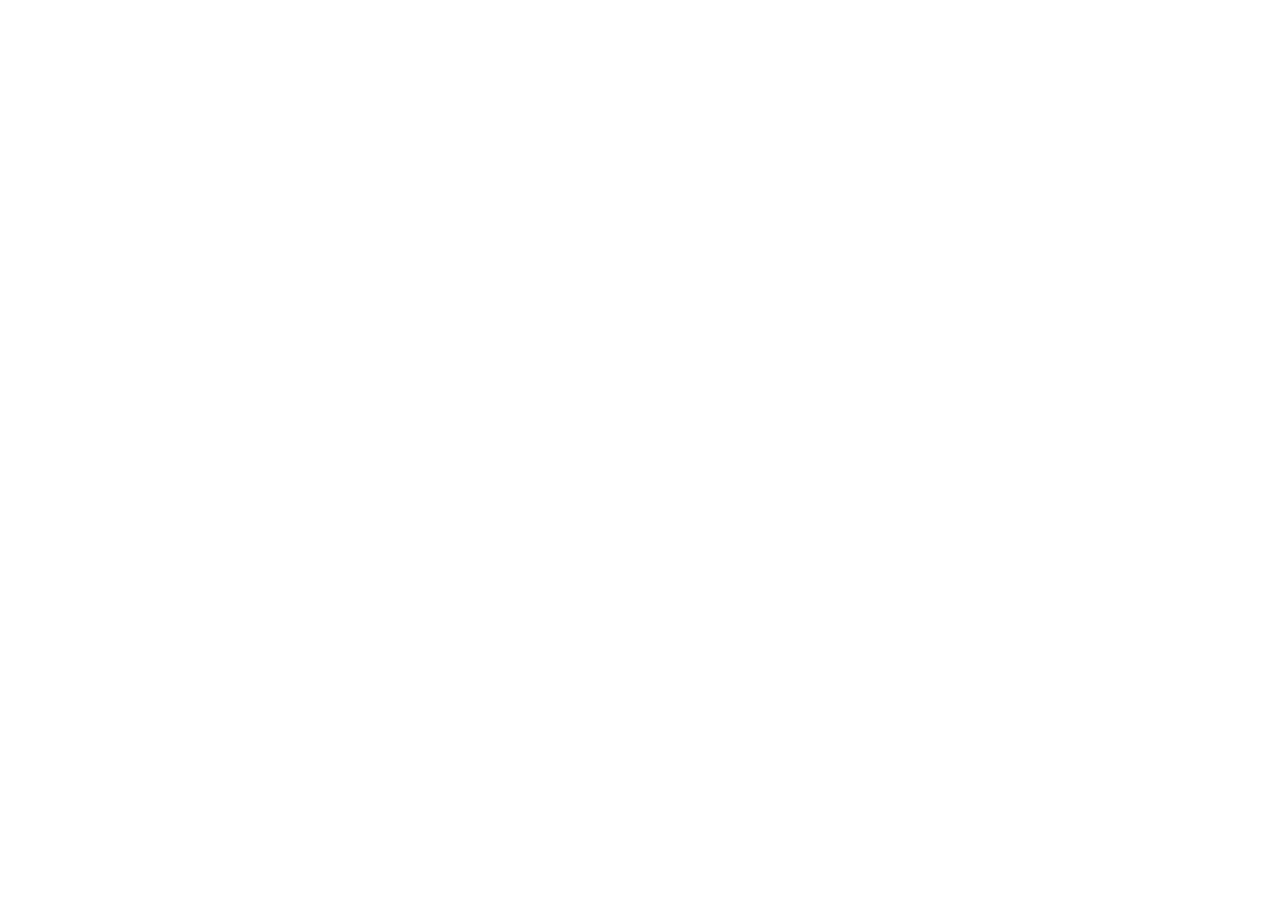
==== commit f0b1a880: "Merge branch 'origin/feature/bala-cockpit-ui' and integrate Interview Kit into cockpit" ====
--- a/app/static/index.html
+++ b/app/static/index.html
@@ -4,283 +4,17 @@
 <meta charset="utf-8">
 <meta name="viewport" content="width=device-width, initial-scale=1">
 <title>Hiring Desk</title>
-<style>
-  :root {
-    --bg: #f6f5f1; --panel: #ffffff; --ink: #1d1d1b; --muted: #6b6a64; --line: #e3e1da;
-    --accent: #2f5d50; --accent-ink: #ffffff; --warn: #9a5b13; --bad: #a33a2b; --good: #2f6b3a;
-    --chip: #eeece5;
-  }
-  @media (prefers-color-scheme: dark) {
-    :root {
-      --bg: #161614; --panel: #1f1f1c; --ink: #ecebe6; --muted: #9c9a92; --line: #33322e;
-      --accent: #7fb8a4; --accent-ink: #10201b; --warn: #e0a95c; --bad: #e88a7b; --good: #8fcf98;
-      --chip: #2a2a26;
-    }
-  }
-  * { box-sizing: border-box; }
-  body { margin: 0; background: var(--bg); color: var(--ink);
-         font: 15px/1.5 system-ui, -apple-system, "Segoe UI", sans-serif; }
-  header { display: flex; align-items: center; gap: 16px; padding: 14px 24px;
-           border-bottom: 1px solid var(--line); background: var(--panel); flex-wrap: wrap; }
-  header h1 { font-size: 17px; margin: 0; letter-spacing: .2px; }
-  header .who { margin-left: auto; color: var(--muted); font-size: 13px; }
-  nav { display: flex; gap: 4px; flex-wrap: wrap; }
-  nav button { background: none; border: 0; padding: 6px 12px; border-radius: 6px; color: var(--muted); }
-  nav button.on { background: var(--chip); color: var(--ink); font-weight: 600; }
-  main { max-width: 1100px; margin: 0 auto; padding: 24px 16px 64px; }
-  .panel { background: var(--panel); border: 1px solid var(--line); border-radius: 10px; padding: 18px; margin-bottom: 16px; }
-  h2 { font-size: 16px; margin: 0 0 12px; }
-  h3 { font-size: 14px; margin: 16px 0 6px; }
-  label { display: block; font-size: 13px; color: var(--muted); margin: 10px 0 4px; }
-  input, textarea, select { width: 100%; padding: 8px 10px; border: 1px solid var(--line); border-radius: 6px;
-                            background: var(--bg); color: var(--ink); font: inherit; }
-  textarea { min-height: 90px; resize: vertical; }
-  button { font: inherit; cursor: pointer; }
-  .btn { background: var(--accent); color: var(--accent-ink); border: 0; padding: 8px 14px; border-radius: 6px; font-weight: 600; }
-  .btn.ghost { background: transparent; color: var(--ink); border: 1px solid var(--line); font-weight: 500; }
-  .btn.small { padding: 4px 10px; font-size: 13px; }
-  .btn:disabled { opacity: .5; cursor: wait; }
-  .row { display: flex; gap: 8px; align-items: center; flex-wrap: wrap; }
-  .grid2 { display: grid; grid-template-columns: 1fr 1fr; gap: 12px; }
-  @media (max-width: 720px) { .grid2 { grid-template-columns: 1fr; } }
-  table { width: 100%; border-collapse: collapse; font-size: 14px; }
-  th, td { text-align: left; padding: 8px 6px; border-bottom: 1px solid var(--line); vertical-align: top; }
-  th { color: var(--muted); font-weight: 500; font-size: 12px; text-transform: uppercase; letter-spacing: .4px; }
-  .chip { display: inline-block; padding: 1px 8px; border-radius: 99px; background: var(--chip); font-size: 12px; }
-  .score { font-variant-numeric: tabular-nums; font-weight: 700; }
-  .muted { color: var(--muted); font-size: 13px; }
-  .ok { color: var(--good); } .bad { color: var(--bad); } .warn { color: var(--warn); }
-  pre.draft { white-space: pre-wrap; font: inherit; margin: 0; }
-  .jobs { display: flex; gap: 6px; flex-wrap: wrap; margin-bottom: 12px; }
-  .jobs button { border: 1px solid var(--line); background: var(--panel); color: var(--ink); padding: 6px 12px; border-radius: 99px; }
-  .jobs button.on { border-color: var(--accent); box-shadow: inset 0 0 0 1px var(--accent); }
-  #toast { position: fixed; bottom: 16px; left: 50%; transform: translateX(-50%); background: var(--ink); color: var(--bg);
-           padding: 10px 16px; border-radius: 8px; font-size: 14px; display: none; max-width: 90vw; }
-  .login { max-width: 360px; margin: 10vh auto; }
-  details summary { cursor: pointer; color: var(--muted); font-size: 13px; }
-  .hidden { display: none !important; }
-</style>
+<link rel="icon" href="data:image/svg+xml,%3Csvg xmlns='http://www.w3.org/2000/svg' viewBox='0 0 32 32'%3E%3Crect width='32' height='32' rx='8' fill='%230e5e57'/%3E%3Cpath d='M11 11V9.5A1.5 1.5 0 0 1 12.5 8h7A1.5 1.5 0 0 1 21 9.5V11M8 11h16v12H8z' fill='none' stroke='white' stroke-width='2' stroke-linejoin='round'/%3E%3C/svg%3E">
+<link rel="preconnect" href="https://fonts.googleapis.com">
+<link rel="preconnect" href="https://fonts.gstatic.com" crossorigin>
+<link href="https://fonts.googleapis.com/css2?family=Hanken+Grotesk:wght@400;500;600;700&display=swap" rel="stylesheet">
+<link rel="stylesheet" href="/static/app.css">
 </head>
 <body>
-<div id="app"></div>
-<div id="toast"></div>
-<script>
-const $ = (s, el = document) => el.querySelector(s);
-const esc = s => String(s ?? "").replace(/[&<>"']/g, c => ({"&":"&amp;","<":"&lt;",">":"&gt;",'"':"&quot;","'":"&#39;"}[c]));
-const state = { token: sessionStorage.getItem("token"), user: null, tab: "jobs", jobId: null };
-
-function toast(msg, ms = 3500) { const t = $("#toast"); t.textContent = msg; t.style.display = "block";
-  clearTimeout(t._h); t._h = setTimeout(() => t.style.display = "none", ms); }
-
-async function api(path, opts = {}) {
-  const headers = opts.body instanceof FormData ? {} : { "Content-Type": "application/json" };
-  if (state.token) headers.Authorization = "Bearer " + state.token;
-  const res = await fetch(path, { ...opts, headers,
-    body: opts.body instanceof FormData ? opts.body : opts.body && JSON.stringify(opts.body) });
-  if (res.status === 401 && path !== "/auth/login") { logout(); throw new Error("Session expired, sign in again"); }
-  const data = await res.json().catch(() => ({}));
-  if (!res.ok) throw new Error(typeof data.detail === "string" ? data.detail : JSON.stringify(data.detail || data));
-  return data;
-}
-async function busy(btn, fn) { btn.disabled = true; try { await fn(); } catch (e) { toast(e.message, 6000); } finally { btn.disabled = false; } }
-function logout() { state.token = null; state.user = null; sessionStorage.removeItem("token"); render(); }
-
-// ---------- login ----------
-function loginView() {
-  $("#app").innerHTML = `<div class="panel login"><h2>Hiring Desk</h2>
-    <p class="muted">AI agents do the drafting and screening. You make every decision.</p>
-    <form id="lf"><label>Email</label><input name="email" type="email" required autofocus>
-    <label>Password</label><input name="password" type="password" required>
-    <div style="margin-top:14px"><button class="btn">Sign in</button></div></form></div>`;
-  $("#lf").onsubmit = async e => { e.preventDefault(); const f = new FormData(e.target);
-    try { const r = await api("/auth/login", { method: "POST", body: { email: f.get("email"), password: f.get("password") } });
-      state.token = r.access_token; state.user = r.user; sessionStorage.setItem("token", r.access_token);
-      state.tab = r.user.role === "hr_admin" ? "jobs" : "mine"; render();
-    } catch (err) { toast(err.message); } };
-}
-
-// ---------- shell ----------
-const HR_TABS = [["jobs","Jobs & candidates"],["interviews","Interviews"],["drafts","Drafts to review"],["activity","Agent activity"],["team","Team"]];
-const IV_TABS = [["mine","My interviews"]];
-async function render() {
-  if (!state.token) return loginView();
-  if (!state.user) { try { state.user = await api("/auth/me"); } catch { return; } }
-  const tabs = state.user.role === "hr_admin" ? HR_TABS : IV_TABS;
-  $("#app").innerHTML = `<header><h1>Hiring Desk</h1><nav>${tabs.map(([k,l]) =>
-    `<button data-tab="${k}" class="${state.tab===k?"on":""}">${l}</button>`).join("")}</nav>
-    <span class="who">${esc(state.user.name)} · ${esc(state.user.role.replace("_"," "))}
-    · <a href="#" id="lo">sign out</a></span></header><main id="main"></main>`;
-  $("#lo").onclick = e => { e.preventDefault(); logout(); };
-  document.querySelectorAll("nav button").forEach(b => b.onclick = () => { state.tab = b.dataset.tab; render(); });
-  const views = { jobs: jobsView, interviews: interviewsView, drafts: draftsView, activity: activityView, team: teamView, mine: mineView };
-  try { await views[state.tab](); } catch (e) { $("#main").innerHTML = `<div class="panel bad">${esc(e.message)}</div>`; }
-}
-
-// ---------- jobs & candidates ----------
-async function jobsView() {
-  const jobs = await api("/jobs");
-  if (!state.jobId && jobs.length) state.jobId = jobs[0].id;
-  const job = jobs.find(j => j.id === state.jobId);
-  $("#main").innerHTML = `
-    <div class="jobs">${jobs.map(j => `<button data-j="${j.id}" class="${j.id===state.jobId?"on":""}">${esc(j.title)}</button>`).join("")}
-      <button id="newjob">+ New job</button></div>
-    <div id="newjobp" class="panel ${jobs.length ? "hidden" : ""}"><h2>New job</h2>
-      <form id="jf"><div class="grid2"><div><label>Title</label><input name="title" required></div>
-      <div><label>Department</label><input name="department"></div></div>
-      <label>Must-have requirements (the screening agent scores against these)</label>
-      <textarea name="requirements" required placeholder="e.g. Python, FastAPI, Docker, 3+ years building APIs"></textarea>
-      <label>Salary band (confidential: only the writing agent sees it, for offers)</label><input name="salary_band">
-      <div style="margin-top:12px"><button class="btn">Create job</button></div></form></div>
-    <div id="jobp"></div>`;
-  document.querySelectorAll("[data-j]").forEach(b => b.onclick = () => { state.jobId = +b.dataset.j; render(); });
-  $("#newjob").onclick = () => $("#newjobp").classList.toggle("hidden");
-  $("#jf").onsubmit = async e => { e.preventDefault(); const f = Object.fromEntries(new FormData(e.target));
-    try { const j = await api("/jobs", { method: "POST", body: f }); state.jobId = j.id; toast("Job created"); render(); } catch (err) { toast(err.message); } };
-  if (job) await jobPanel(job);
-}
-
-async function jobPanel(job) {
-  const [cands, users] = await Promise.all([api(`/jobs/${job.id}/candidates`), api("/users")]);
-  const ivs = users.filter(u => u.is_active);
-  $("#jobp").innerHTML = `
-    <div class="panel"><div class="row"><h2 style="margin:0">${esc(job.title)}</h2>
-      <span class="chip">${esc(job.department || "No department")}</span>
-      <span class="muted" style="margin-left:auto">Salary band: ${esc(job.salary_band || "not set")}</span></div>
-      <h3>Requirements</h3><div class="muted">${esc(job.requirements)}</div>
-      <h3>Job description</h3>${job.description ? `<pre class="draft">${esc(job.description)}</pre>` : `<p class="muted">None yet.</p>`}
-      <div class="row" style="margin-top:12px"><button class="btn ghost small" id="jd">✍️ Writing agent: draft job description</button></div></div>
-    <div class="panel"><div class="row"><h2 style="margin:0">Candidates (${cands.length})</h2>
-      <button class="btn small" id="screen" style="margin-left:auto">🔎 Screening agent: screen new resumes</button></div>
-      <form id="up" class="row" style="margin:12px 0"><input type="file" name="files" multiple accept=".txt,.md,.pdf" style="flex:1">
-        <button class="btn ghost small">Upload resumes</button></form>
-      ${cands.length ? `<table><tr><th>Score</th><th>Candidate</th><th>Why</th><th>Status</th><th></th></tr>
-      ${cands.map(c => `<tr><td class="score">${c.score ?? "–"}</td>
-        <td><b>${esc(c.name)}</b><div class="muted">${esc(c.email)}</div></td>
-        <td>${c.screening ? `${esc(c.screening.summary)}
-          ${c.screening.strengths?.length ? `<div class="ok muted">+ ${c.screening.strengths.map(esc).join(", ")}</div>` : ""}
-          ${c.screening.gaps?.length ? `<div class="warn muted">− ${c.screening.gaps.map(esc).join(", ")}</div>` : ""}` : `<span class="muted">Not screened</span>`}
-          ${c.feedback_summary ? `<details><summary>Interview feedback summary</summary><pre class="draft">${esc(c.feedback_summary)}</pre></details>` : ""}
-          <details><summary>Resume</summary><pre class="draft muted">${esc(c.resume_text)}</pre></details></td>
-        <td><select data-st="${c.id}">${["new","screened","shortlisted","interviewing","offered","rejected"].map(s =>
-          `<option ${s===c.status?"selected":""}>${s}</option>`).join("")}</select></td>
-        <td><div class="row" style="flex-direction:column;align-items:stretch">
-          <button class="btn ghost small" data-sched="${c.id}">📅 Schedule</button>
-          <button class="btn ghost small" data-sum="${c.id}">🧾 Summarise feedback</button>
-          <button class="btn ghost small" data-offer="${c.id}">📄 Draft offer</button>
-          <button class="btn ghost small" data-rej="${c.id}">✉️ Draft rejection</button></div>
-          <form class="hidden panel" data-sf="${c.id}" style="margin-top:8px;padding:10px">
-            <label>Interviewer</label><select name="iv">${ivs.map(u => `<option value="${u.id}">${esc(u.name)} (${u.role.replace("_"," ")})</option>`).join("")}</select>
-            <label>Slots to offer</label><input type="datetime-local" name="s1" required><input type="datetime-local" name="s2"><input type="datetime-local" name="s3">
-            <button class="btn small" style="margin-top:8px">Propose & draft invite</button></form></td></tr>`).join("")}</table>`
-      : `<p class="muted">No candidates yet. Upload .txt or .pdf resumes (try the files in sample_data/).</p>`}</div>`;
-
-  const agent = (path, body, msg) => async () => { const r = await api(path, { method: "POST", body }); toast(msg || r.summary); render(); };
-  $("#jd").onclick = e => busy(e.target, agent("/agents/writing/job_description", { job_id: job.id }, "Draft ready in 'Drafts to review'"));
-  $("#screen").onclick = e => busy(e.target, agent("/agents/screening/screen", { job_id: job.id }));
-  $("#up").onsubmit = e => { e.preventDefault(); const btn = $("button", e.target);
-    busy(btn, async () => { const r = await api(`/jobs/${job.id}/candidates/upload`, { method: "POST", body: new FormData(e.target) });
-      toast(`Added ${r.created.length}` + (r.skipped.length ? `, skipped ${r.skipped.length}: ${r.skipped.map(s => s.file + " (" + s.reason + ")").join("; ")}` : ""), 6000); render(); }); };
-  document.querySelectorAll("[data-st]").forEach(s => s.onchange = async () => {
-    try { await api(`/candidates/${s.dataset.st}/status`, { method: "POST", body: { status: s.value } }); toast("Status updated"); } catch (e) { toast(e.message); } });
-  document.querySelectorAll("[data-offer]").forEach(b => b.onclick = () => busy(b, agent("/agents/writing/offer", { candidate_id: +b.dataset.offer }, "Offer draft ready in 'Drafts to review'")));
-  document.querySelectorAll("[data-rej]").forEach(b => b.onclick = () => busy(b, agent("/agents/writing/rejection", { candidate_id: +b.dataset.rej }, "Rejection draft ready in 'Drafts to review'")));
-  document.querySelectorAll("[data-sum]").forEach(b => b.onclick = () => busy(b, agent("/agents/feedback/summarize", { candidate_id: +b.dataset.sum })));
-  document.querySelectorAll("[data-sched]").forEach(b => b.onclick = () => $(`[data-sf="${b.dataset.sched}"]`).classList.toggle("hidden"));
-  document.querySelectorAll("[data-sf]").forEach(f => f.onsubmit = e => { e.preventDefault(); const d = new FormData(f);
-    const slots = ["s1","s2","s3"].map(k => d.get(k)).filter(Boolean);
-    busy($("button", f), agent("/agents/scheduling/propose", { candidate_id: +f.dataset.sf, interviewer_id: +d.get("iv"), slots }, "Interview proposed. Invite draft is in 'Drafts to review'")); });
-}
-
-// ---------- interviews ----------
-async function interviewsView() {
-  const rows = await api("/interviews");
-  $("#main").innerHTML = `<div class="panel"><div class="row"><h2 style="margin:0">Interviews</h2>
-    <button class="btn small" id="chase" style="margin-left:auto">🔔 Feedback agent: chase missing feedback</button></div>
-    ${rows.length ? `<table><tr><th>Candidate</th><th>Job</th><th>Interviewer</th><th>When</th><th>Feedback</th><th></th></tr>
-    ${rows.map(i => `<tr><td>${esc(i.candidate.name)}</td><td>${esc(i.job.title)}</td><td>${esc(i.interviewer.name)}</td>
-      <td>${i.scheduled_at ? esc(i.scheduled_at.replace("T"," ")) : `<span class="chip">proposed</span>
-        <form class="row" data-cf="${i.id}" style="margin-top:6px"><select name="slot">${i.proposed_slots.map(s => `<option>${esc(s)}</option>`).join("")}</select>
-        <button class="btn ghost small">Confirm slot</button></form>`}</td>
-      <td>${i.feedback ? `<b>${i.feedback.rating}/5</b> <span class="muted">${esc(i.feedback.notes)}</span>` : `<span class="muted">waiting</span>`}</td>
-      <td><button class="btn ghost small" data-kit="${i.id}">🧩 Interview kit</button></td></tr>`).join("")}</table>`
-    : `<p class="muted">No interviews yet. Schedule one from a candidate row.</p>`}</div>`;
-  $("#chase").onclick = e => busy(e.target, async () => { const r = await api("/agents/feedback/chase", { method: "POST", body: {} }); toast(r.summary + (r.drafts.length ? ". Reminders are in 'Drafts to review'" : "")); });
-  document.querySelectorAll("[data-cf]").forEach(f => f.onsubmit = e => { e.preventDefault();
-    busy($("button", f), async () => { await api(`/interviews/${f.dataset.cf}/confirm`, { method: "POST", body: { slot: new FormData(f).get("slot") } }); toast("Slot confirmed"); render(); }); });
-  document.querySelectorAll("[data-kit]").forEach(b => b.onclick = () => busy(b, async () => {
-    const r = await api("/agents/interview_kit/prepare", { method: "POST", body: { interview_id: +b.dataset.kit } });
-    toast(r.summary + ". Kit draft is in 'Drafts to review'");
-    render();
-  }));
-}
-
-// ---------- drafts ----------
-async function draftsView() {
-  const drafts = await api("/drafts?status=pending");
-  $("#main").innerHTML = `<div class="panel"><h2>Drafts to review (${drafts.length})</h2>
-    <p class="muted">Agents never send anything. Edit, approve, then copy and send it yourself.</p></div>
-    ${drafts.map(d => `<div class="panel" data-d="${d.id}"><div class="row"><span class="chip">${esc(d.kind.replace("_"," "))}</span>
-      <span class="muted">by ${esc(d.agent)} agent${d.recipient ? " · to " + esc(d.recipient) : ""}</span></div>
-      <label>Subject</label><input name="subject" value="${esc(d.subject)}">
-      <label>Content</label><textarea name="content" style="min-height:200px">${esc(d.content)}</textarea>
-      <div class="row" style="margin-top:10px"><button class="btn small" data-a="approve">Approve</button>
-      <button class="btn ghost small" data-a="copy">Copy</button><button class="btn ghost small" data-a="discard">Discard</button></div></div>`).join("")
-    || `<div class="panel muted">Nothing waiting for you.</div>`}`;
-  document.querySelectorAll("[data-d]").forEach(p => p.querySelectorAll("[data-a]").forEach(b => b.onclick = () => {
-    const id = p.dataset.d, content = $("[name=content]", p).value, subject = $("[name=subject]", p).value;
-    if (b.dataset.a === "copy") return navigator.clipboard.writeText(subject + "\n\n" + content).then(() => toast("Copied"));
-    busy(b, async () => { await api(`/drafts/${id}/${b.dataset.a}`, { method: "POST", body: b.dataset.a === "approve" ? { content, subject } : {} });
-      toast(b.dataset.a === "approve" ? "Approved" : "Discarded"); render(); }); }));
-}
-
-// ---------- activity ----------
-async function activityView() {
-  const [runs, agents] = await Promise.all([api("/agent-runs"), api("/agents")]);
-  $("#main").innerHTML = `<div class="panel"><h2>What each agent is allowed to touch</h2><table>
-    <tr><th>Agent</th><th>Does</th><th>Scopes</th></tr>${agents.map(a => `<tr><td><b>${esc(a.name)}</b></td><td>${esc(a.description)}</td>
-    <td>${a.scopes.map(s => `<span class="chip" title="${esc(s.meaning)}">${esc(s.scope)}</span>`).join(" ")}</td></tr>`).join("")}</table></div>
-    <div class="panel"><h2>Agent activity log</h2><p class="muted">Every agent run, including denied and failed ones. Full traces are in AgentOps when it's configured.</p>
-    ${runs.length ? `<table><tr><th>When</th><th>Agent</th><th>By</th><th>Result</th><th>Scopes used</th><th>ms</th></tr>
-    ${runs.map(r => `<tr><td class="muted">${esc(r.created_at.replace("T"," "))}</td><td>${esc(r.agent)}.${esc(r.action)}</td><td>${esc(r.user)}</td>
-      <td class="${r.status==="success"?"ok":"bad"}">${esc(r.status)}<div class="muted">${esc(r.summary || r.error)}</div></td>
-      <td>${r.scopes_used.map(s => `<span class="chip">${esc(s)}</span>`).join(" ")}</td><td class="muted">${r.duration_ms}</td></tr>`).join("")}</table>`
-    : `<p class="muted">No agent runs yet.</p>`}</div>`;
-}
-
-// ---------- team ----------
-async function teamView() {
-  const users = await api("/users");
-  $("#main").innerHTML = `<div class="panel"><h2>Team</h2><table><tr><th>Name</th><th>Email</th><th>Role</th><th></th></tr>
-    ${users.map(u => `<tr><td>${esc(u.name)}</td><td>${esc(u.email)}</td><td><span class="chip">${esc(u.role.replace("_"," "))}</span></td>
-    <td>${u.is_active ? (u.id === state.user.id ? "" : `<button class="btn ghost small" data-off="${u.id}">Deactivate</button>`) : `<span class="muted">deactivated</span>`}</td></tr>`).join("")}</table></div>
-    <div class="panel"><h2>Add a person</h2><form id="uf"><div class="grid2">
-      <div><label>Name</label><input name="name" required></div><div><label>Email</label><input name="email" type="email" required></div>
-      <div><label>Temporary password (8+ characters)</label><input name="password" minlength="8" required></div>
-      <div><label>Role</label><select name="role"><option value="interviewer">interviewer</option><option value="hr_admin">hr admin</option></select></div></div>
-      <div style="margin-top:12px"><button class="btn">Add</button></div></form></div>`;
-  $("#uf").onsubmit = async e => { e.preventDefault();
-    try { await api("/users", { method: "POST", body: Object.fromEntries(new FormData(e.target)) }); toast("Added"); render(); } catch (err) { toast(err.message); } };
-  document.querySelectorAll("[data-off]").forEach(b => b.onclick = () => busy(b, async () => { await api(`/users/${b.dataset.off}/deactivate`, { method: "POST" }); render(); }));
-}
-
-// ---------- interviewer ----------
-async function mineView() {
-  const rows = await api("/my/interviews");
-  $("#main").innerHTML = rows.map(i => `<div class="panel"><div class="row"><h2 style="margin:0">${esc(i.candidate.name)}</h2>
-      <span class="chip">${esc(i.job.title)}</span><span class="muted" style="margin-left:auto">${i.scheduled_at ? esc(i.scheduled_at.replace("T"," ")) : "time not confirmed yet"}</span></div>
-      <details style="margin-top:8px" data-res="${i.candidate.id}"><summary>Resume</summary><pre class="draft muted">Loading…</pre></details>
-      ${i.feedback ? `<p><b>Your feedback:</b> ${i.feedback.rating}/5 · ${esc(i.feedback.notes)}</p>`
-      : i.scheduled_at ? `<form data-fb="${i.id}"><label>Rating</label><select name="rating">${[5,4,3,2,1].map(n => `<option>${n}</option>`).join("")}</select>
-        <label>Notes</label><textarea name="notes" required></textarea><div style="margin-top:10px"><button class="btn small">Submit feedback</button></div></form>` : ""}</div>`).join("")
-    || `<div class="panel muted">No interviews assigned to you yet.</div>`;
-  document.querySelectorAll("[data-res]").forEach(d => d.addEventListener("toggle", async () => {
-    if (!d.open || d._loaded) return; d._loaded = true;
-    try { $("pre", d).textContent = (await api(`/candidates/${d.dataset.res}`)).resume_text; } catch (e) { $("pre", d).textContent = e.message; } }));
-  document.querySelectorAll("[data-fb]").forEach(f => f.onsubmit = e => { e.preventDefault(); const d = new FormData(f);
-    busy($("button", f), async () => { await api(`/interviews/${f.dataset.fb}/feedback`, { method: "POST", body: { rating: +d.get("rating"), notes: d.get("notes") } }); toast("Thanks, feedback saved"); render(); }); });
-}
-
-render();
-</script>
+<div id="app" aria-live="polite"></div>
+<div id="toast" role="status"></div>
+<dialog id="modal"><div id="modal-body"></div></dialog>
+<script src="/static/vendor/lucide.min.js"></script>
+<script src="/static/app.js"></script>
 </body>
 </html>
